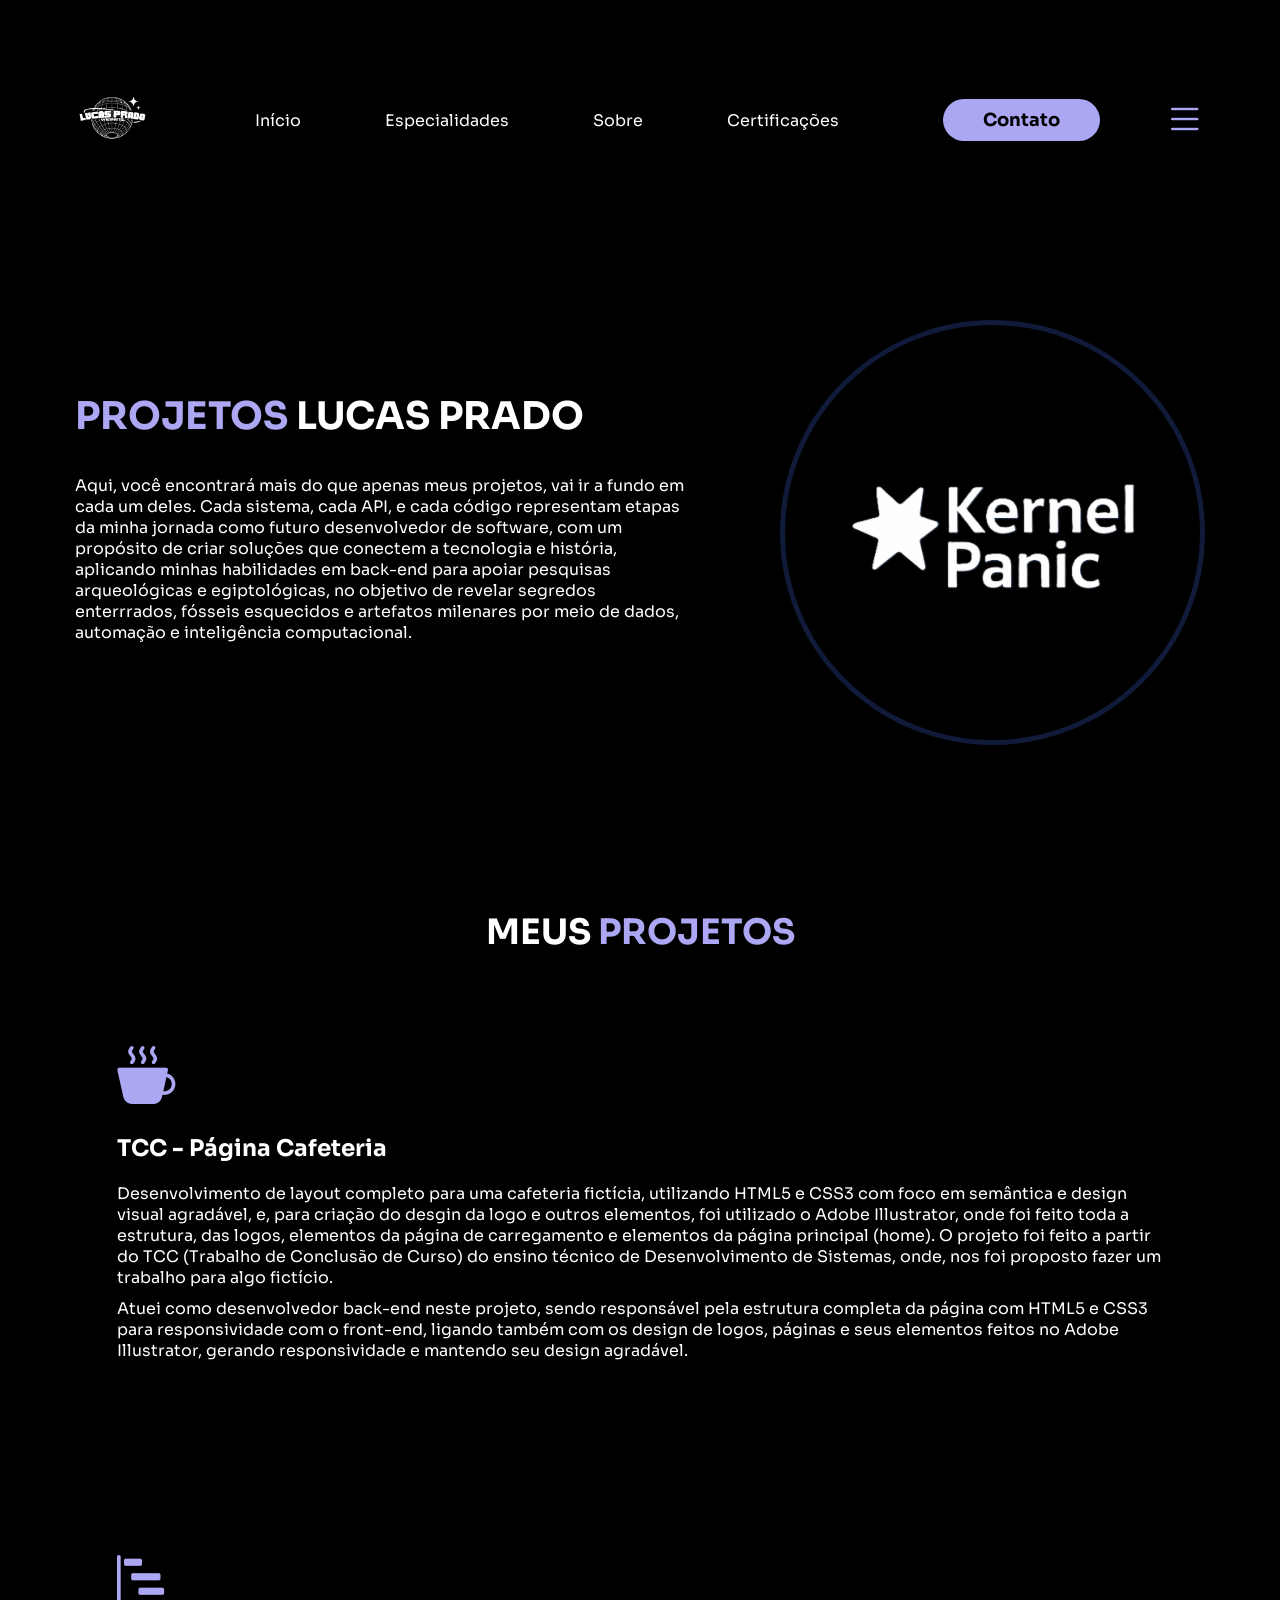
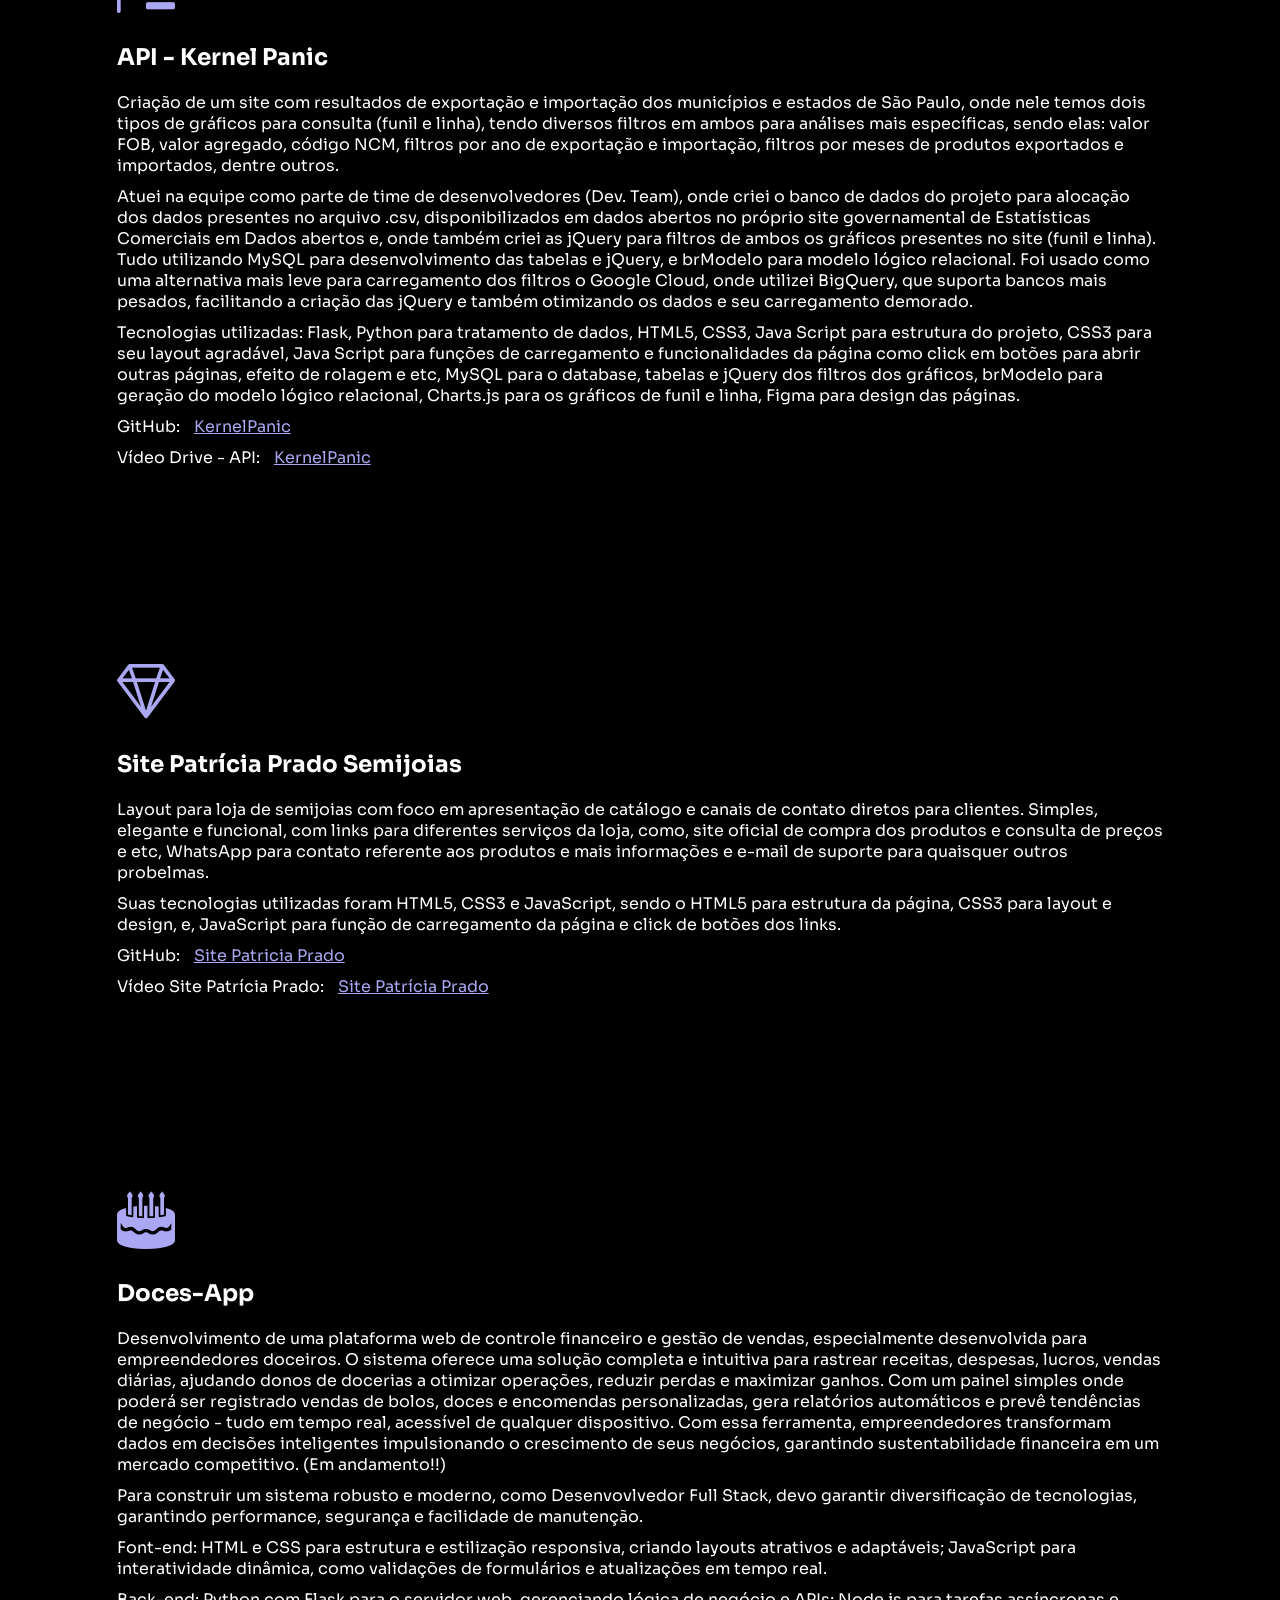
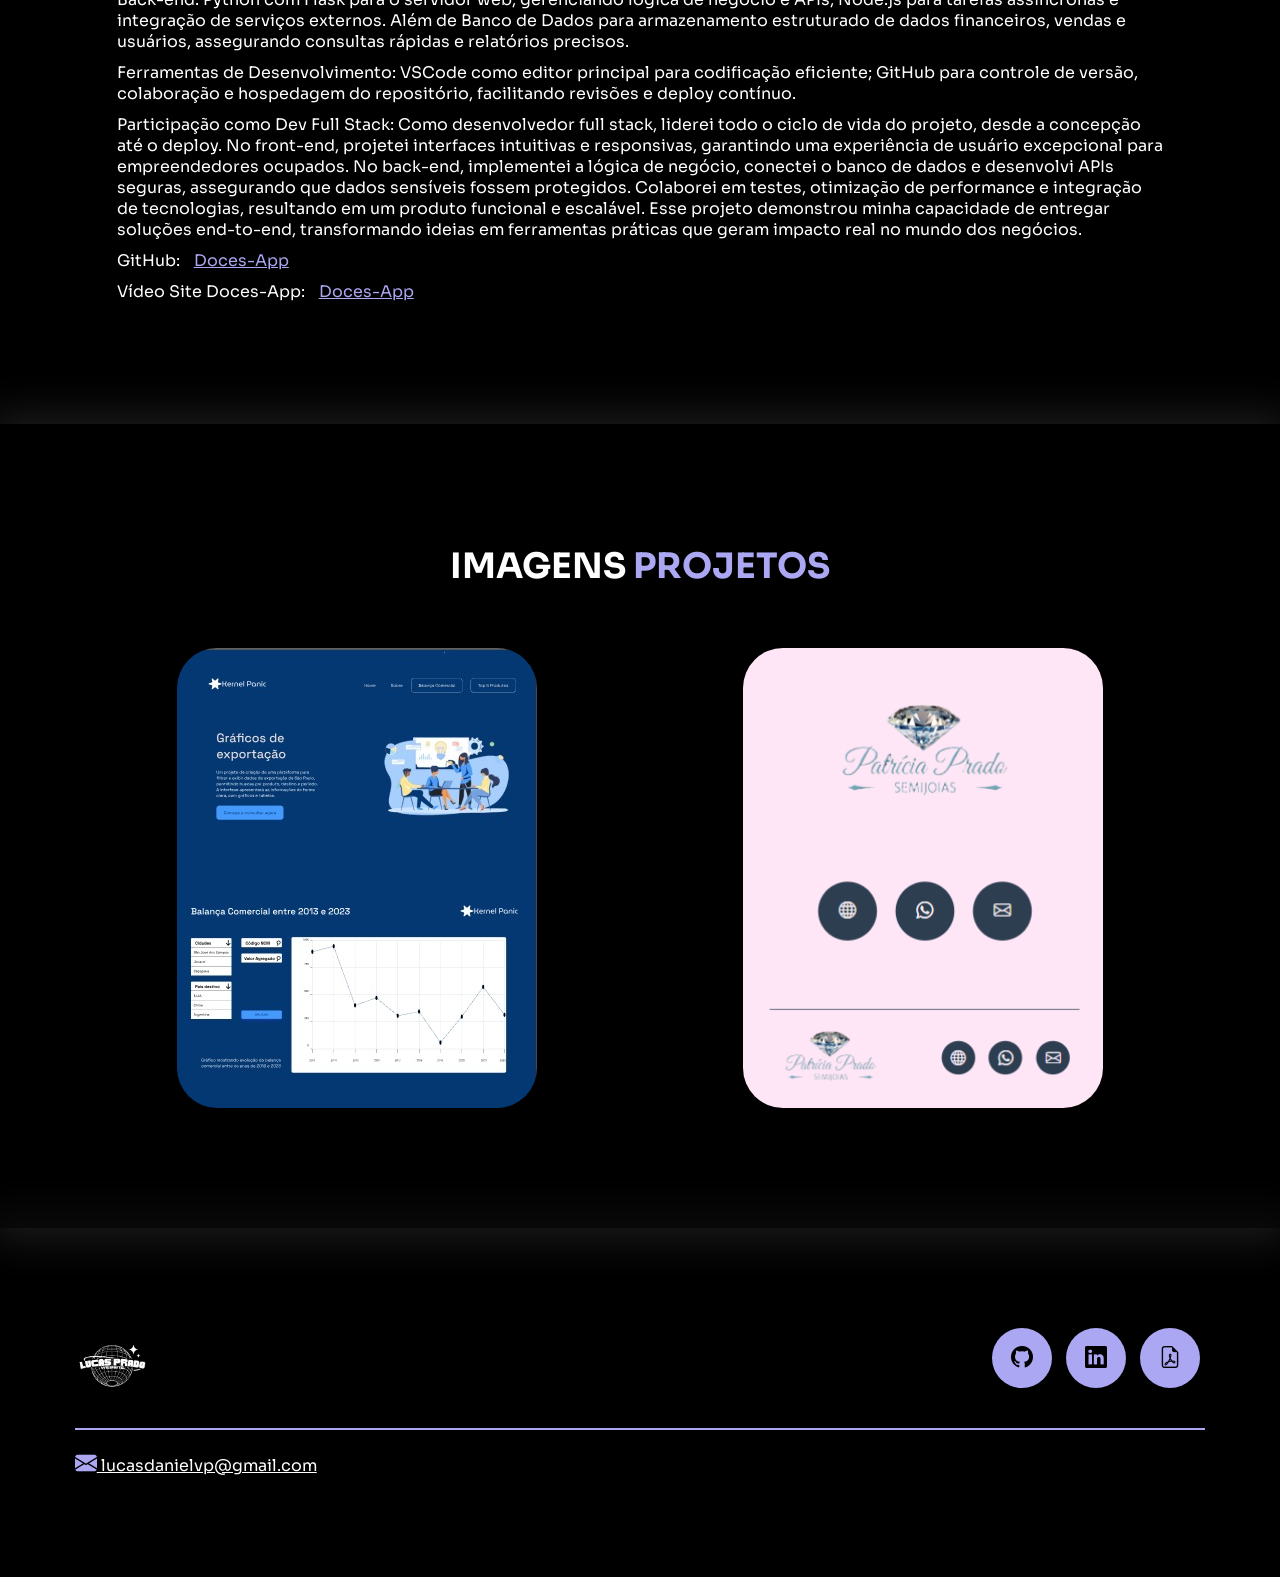
==== projetos.html @ b12f8b27 "adicionando currículo atualizado" ====
<!DOCTYPE html>
<html lang="pt-br">
<head>
    <meta charset="UTF-8">
    <meta name="viewport" content="width=device-width, initial-scale=1.0">
    <link rel="stylesheet" href="estiloProjetos.css">
    <link rel="stylesheet" href="https://cdn.jsdelivr.net/npm/bootstrap-icons@1.11.1/font/bootstrap-icons.css">
    <link rel="preconnect" href="https://fonts.googleapis.com">
    <link rel="preconnect" href="https://fonts.gstatic.com" crossorigin>
    <link href="https://fonts.googleapis.com/css2?family=Sora:wght@300;400;500;600;700&display=swap" rel="stylesheet">
    
    <script src="menuProjetos.js" defer></script>
    <title>LP - Projetos</title>
</head>
<body>
    <header>
        <div class="interface">
            <div class="logo">
                <a href="index.html">
                    <img src="images/logo3.png" alt="Logo do site" style="height: 75px;">
                </a>
            </div><!--logo-->
            <nav class="menu-desktop">
                <ul>
                    <li><a href="index.html#inicio">Início</a></li>
                    <li><a href="index.html#especialidades">Especialidades</a></li>
                    <li><a href="index.html#sobre">Sobre</a></li>
                    <li><a href="index.html#certificacoes">Certificações</a></li>
                </ul>
            </nav>
            <div class="btn-contato">
                <a href="#">
                    <button>Contato</button>
                </a>
            </div><!--btn contato-->

            <div class="btn-abrir-menu" id="abrir-menu">
                <i class="bi bi-list"></i>
            </div><!--btn abrir menu-->
            <div class="menu-mobile" id="menu-mobile">
                <div class="btn-fechar" id="btn-fechar">
                    <i class="bi bi-x-lg"></i>
                </div><!--btn fechar-->

                <nav>
                    <ul>
                        <li><a href="index.html#inicio">Início</a></li>
                        <li><a href="index.html#especialidades">Especialidades</a></li>
                        <li><a href="index.html#sobre">Sobre</a></li>
                        <li><a href="index.html#certificacoes">Certificações</a></li>
                        <li><a href="#">Contato</a></li>
                    </ul>
                </nav>
            </div><!--menu mobile-->
            <div class="overlay-menu" id="overlay"></div><!--overlay menu-->
        </div><!--interface-->
    </header>
    <main>
        <section class="topo-do-site">
            <div class="interface">
                <div class="flex">
                    <div class="txt-topo-site">
                        <h1><span>PROJETOS</span> LUCAS PRADO</h1>
                        <p>Aqui, você encontrará mais do que apenas meus projetos, vai ir a fundo em cada um deles. Cada sistema, 
                        cada API, e cada código representam etapas da minha jornada como futuro desenvolvedor de software,
                           com um propósito de criar soluções que conectem a tecnologia e história, aplicando minhas habilidades 
                           em back-end para apoiar pesquisas arqueológicas e egiptológicas, no objetivo de revelar segredos enterrrados, 
                           fósseis esquecidos e artefatos milenares por meio de dados, automação e inteligência computacional.</p>
                    </div><!--txt topo site-->
                    <div class="img-topo-site">
                        <img src="images/logoAPI.png" alt="" style="height: 425px;">
                    </div><!--img topo site-->
                </div><!--flex-->
            </div><!--interface-->
        </section><!--topo do site-->
        <section class="especialidades">
            <div class="interface">
                <h2 class="titulo">MEUS <span>PROJETOS</span></h2>
                <div class="flex">
                    <div class="especialidades-box">
                         <i class="bi bi-cup-hot-fill"></i>
                         <h3>TCC - Página Cafeteria</h3>
                         <p style="margin-top: 10px;">Desenvolvimento de layout completo para uma cafeteria fictícia, utilizando HTML5 e CSS3 com foco em semântica 
                           e design visual agradável, e, para criação do desgin da logo e outros elementos, foi utilizado o Adobe Illustrator, onde foi feito toda a estrutura,
                           das logos, elementos da página de carregamento e elementos da página principal (home). O projeto foi feito a partir do TCC (Trabalho de Conclusão de Curso) 
                           do ensino técnico de Desenvolvimento de Sistemas, onde, nos foi proposto fazer um trabalho para algo fictício.</p>

                         <p style="margin-top: 10px;">Atuei como desenvolvedor back-end neste projeto, sendo responsável pela estrutura completa da página com HTML5 e CSS3
                           para responsividade com o front-end, ligando também com os design de logos, páginas e seus elementos feitos no Adobe Illustrator, gerando responsividade 
                           e mantendo seu design agradável.</p>
                    </div><!--especialiades-box1-->
                    
                    <div class="especialidades-box">
                         <i class="bi bi-bar-chart-steps"></i>
                         <h3>API - Kernel Panic</h3>
                         <p style="margin-top: 10px;">Criação de um site com resultados de exportação e importação dos municípios e estados de São Paulo, onde nele
                            temos dois tipos de gráficos para consulta (funil e linha), tendo diversos filtros em ambos para análises mais 
                            específicas, sendo elas: valor FOB, valor agregado, código NCM, filtros por ano de exportação e importação, filtros
                            por meses de produtos exportados e importados, dentre outros.</p>
                         <p style="margin-top: 10px;">Atuei na equipe como parte de time de desenvolvedores (Dev. Team), onde criei o banco de dados do projeto para alocação
                           dos dados presentes no arquivo .csv, disponibilizados em dados abertos no próprio site governamental de Estatísticas Comerciais em Dados abertos
                           e, onde também criei as jQuery para filtros de ambos os gráficos presentes no site (funil e linha). Tudo utilizando MySQL para desenvolvimento
                           das tabelas e jQuery, e brModelo para modelo lógico relacional. Foi usado como uma alternativa mais leve para carregamento dos filtros
                           o Google Cloud, onde utilizei BigQuery, que suporta bancos mais pesados, facilitando a criação das jQuery e também otimizando os dados e 
                           seu carregamento demorado.</p>
                         <p style="margin-top: 10px;">Tecnologias utilizadas: Flask, Python para tratamento de dados, HTML5, CSS3, Java Script
                           para estrutura do projeto, CSS3 para seu layout agradável, Java Script para funções de carregamento e funcionalidades da página 
                           como click em botões para abrir outras páginas, efeito de rolagem e etc, MySQL para o database, tabelas e jQuery dos filtros
                           dos gráficos, brModelo para geração do modelo lógico relacional, Charts.js para os gráficos de funil e linha, Figma para design das páginas.</p>
                         
                         <p style="margin-top: 10px;">
                        GitHub:&nbsp;
                        <a href="https://github.com/Kernel-Panic-FatecSjc/KernelPanic" target="_blank" rel="noopener noreferrer" style="margin-left: 6px; color: rgb(171, 167, 243); text-decoration: underline;">
                          KernelPanic
                        </a>
                        </p>

                         <p style="margin-top: 10px;">
                        Vídeo Drive - API:&nbsp;
                        <a href="https://drive.google.com/file/d/1HmgITsIw0_riThABAE-qnakHjtnIiriM/view?usp=sharing" target="_blank" rel="noopener noreferrer" style="margin-left: 6px; color: rgb(171, 167, 243); text-decoration: underline;">
                          KernelPanic
                        </a>
                        </p>
                        
                    </div><!--especialiades-box2-->
                    
                    <div class="especialidades-box">
                        <i class="bi bi-gem"></i>
                        <h3>Site Patrícia Prado Semijoias</h3>
                        <p style="margin-top: 10px;">Layout para loja de semijoias com foco em apresentação de catálogo e canais de contato diretos para clientes. Simples, 
                        elegante e funcional, com links para diferentes serviços da loja, como, site oficial de compra dos produtos e consulta de preços e etc, WhatsApp 
                        para contato referente aos produtos e mais informações e e-mail de suporte para quaisquer outros probelmas.</p>
                        <p style="margin-top: 10px;">Suas tecnologias utilizadas foram HTML5, CSS3 e JavaScript, sendo o HTML5 para estrutura da página, CSS3 para layout 
                        e design, e, JavaScript para função de carregamento da página e click de botões dos links.</p>
                        <p style="margin-top: 10px;">
                            GitHub:&nbsp;
                            <a href="https://github.com/lucasdaniel0122/site-patricia-prado" target="_blank" rel="noopener noreferrer" style="margin-left: 6px; color: rgb(171, 167, 243); text-decoration: underline;">
                             Site Patricia Prado 
                            </a>
                        </p>

                        <p style="margin-top: 10px;">
                            Vídeo Site Patrícia Prado:&nbsp;
                            <a href="https://drive.google.com/file/d/1wSZqzcw1KV9mx8O5J5YXL-K8w8VsDt1q/view?usp=sharing" target="_blank" rel="noopener noreferrer" style="margin-left: 6px; color: rgb(171, 167, 243); text-decoration: underline;">
                              Site Patrícia Prado
                            </a>
                        </p>
                        
                    </div><!--especialidades-box3-->

                    <div class="especialidades-box">
                        <i class="bi bi-cake2-fill"></i>
                        <h3>Doces-App</h3>
                        <p style="margin-top: 10px;">Desenvolvimento de uma plataforma web de controle financeiro e gestão de vendas, especialmente desenvolvida para empreendedores doceiros. 
                        O sistema oferece uma solução completa e intuitiva para rastrear receitas, despesas, lucros, vendas diárias, ajudando donos de docerias a otimizar operações, reduzir
                        perdas e maximizar ganhos. Com um painel simples onde poderá ser registrado vendas de bolos, doces e encomendas personalizadas, gera relatórios automáticos e prevê
                        tendências de negócio - tudo em tempo real, acessível de qualquer dispositivo. Com essa ferramenta, empreendedores transformam dados em decisões inteligentes
                        impulsionando o crescimento de seus negócios, garantindo sustentabilidade financeira em um mercado competitivo. (Em andamento!!)</p>
                        <p style="margin-top: 10px;">Para construir um sistema robusto e moderno, como Desenvovlvedor Full Stack, devo garantir diversificação  de tecnologias, garantindo
                        performance, segurança e facilidade de manutenção.</p>
                        <p style="margin-top: 10px;"> Font-end: HTML e CSS para estrutura e estilização responsiva, criando layouts atrativos e adaptáveis; JavaScript para interatividade 
                        dinâmica, como validações de formulários e atualizações em tempo real.</p>
                        <p style="margin-top: 10px;">Back-end: Python com Flask para o servidor web, gerenciando lógica de negócio e APIs; Node.js para tarefas assíncronas e integração de 
                        serviços externos. Além de Banco de Dados para armazenamento estruturado de dados financeiros, vendas e usuários, assegurando consultas rápidas e relatórios precisos.</p>
                        <p style="margin-top: 10px;">Ferramentas de Desenvolvimento: VSCode como editor principal para codificação eficiente; GitHub para controle de versão, colaboração e 
                        hospedagem do repositório, facilitando revisões e deploy contínuo.</p>
                        <p style="margin-top: 10px;">Participação como Dev Full Stack: Como desenvolvedor full stack, liderei todo o ciclo de vida do projeto, desde a concepção até o deploy. 
                        No front-end, projetei interfaces intuitivas e responsivas, garantindo uma experiência de usuário excepcional para empreendedores ocupados. No back-end, implementei a 
                        lógica de negócio, conectei o banco de dados e desenvolvi APIs seguras, assegurando que dados sensíveis fossem protegidos. Colaborei em testes, otimização de performance 
                        e integração de tecnologias, resultando em um produto funcional e escalável. Esse projeto demonstrou minha capacidade de entregar soluções end-to-end, transformando ideias 
                        em ferramentas práticas que geram impacto real no mundo dos negócios.</p>
                        <p style="margin-top: 10px;">
                            GitHub:&nbsp;
                            <a href="https://github.com/lucasdaniel0122/Doces-App" target="_blank" rel="noopener noreferrer" style="margin-left: 6px; color: rgb(171, 167, 243); text-decoration: underline;">
                             Doces-App 
                            </a>
                        </p>

                        <p style="margin-top: 10px;">
                            Vídeo Site Doces-App:&nbsp;
                            <a href="https://drive.google.com/file/d/1wSZqzcw1KV9mx8O5J5YXL-K8w8VsDt1q/view?usp=sharing" target="_blank" rel="noopener noreferrer" style="margin-left: 6px; color: rgb(171, 167, 243); text-decoration: underline;">
                              Doces-App
                            </a>
                        </p>
                    </div><!-- especialidades-box4-->
                </div><!--flex-->
            </div><!--interface-->
        </section><!--especialidades-->
        <section class="projetos">
            <div class="interface">
                <h2 class="titulo">IMAGENS <span>PROJETOS</span></h2>
                <div class="flex">
                    <div class="img-projetos" style="background-image: url(images/projetoAPI.jpeg);">
                        <div class="overlay">API - Kernel Panic</div>
                    </div><!--img1 projetos-->
                    <div class="img-projetos" style="background-image: url(images/projetoSemijoias1.png);">
                        <div class="overlay"> Site Patricia Prado</div>
                    </div><!--img2 projetos-->
                </div><!--flex-->
            </div><!--interface-->
        </section><!--projetos-->
    </main>
    <footer>
        <div class="interface">
            <div class="line-footer">
                <div class="flex">
                <div class="logo-footer">
                    <img src="images/logo3.png" alt="logo do footer" style="height: 75px;">
                </div><!--logo footer-->
                <div class="btn-social">
                  <a href="https://github.com/lucasdaniel0122" target="_blank"><button><i class="bi bi-github"></i></button></a>
                  <a href="https://www.linkedin.com/in/lucas-do-prado-30843b33a/" target="_blank"><button><i class="bi bi-linkedin"></i></button></a>
                  <a href="docs/lucas_devfullstack.pdf" download><button><i class="bi bi-file-earmark-pdf"></i></button></a>
                </div><!--btn social-->
                </div><!--flex-->
            </div><!--line footer-->
            <div class="line-footer borda">
                <p><i class="bi bi-envelope-fill"></i><a href="mailto:lucasdanielvp@gmail.com"> lucasdanielvp@gmail.com</a></p>
            </div><!--line footer-->
        </div><!--interface-->
    </footer><!--footer-->
</body>
</html>
---- estiloProjetos.css ----
/*ESTILO GERAL PROJETOS*/

*{
    margin: 0;
    padding: 0;
    box-sizing: border-box;
    font-family: 'Sora', sans-serif;
}

body {
    background-color: #000;
    height: 100vh;
    color: #fff;
}

.interface {
    max-width: 1280px;
    margin: 0 auto;
    padding: 40px 2%;
}

.flex {
    display: flex;
}

.btn-contato button{
    padding: 10px 40px;
    font-size: 18px;
    font-weight: 700;
    background-color: rgb(171, 167, 243);
    border: 0;
    border-radius: 30px;
    cursor: pointer;
    transition: 0.2s;
}

h2.titulo {
    font-size: 35px;
    text-align: center;
}

h2.titulo span {
    color:rgb(171, 167, 243);
}

/*ESTILO CABEÇALHO PROJETOS*/

header {
    padding: 40px 4%;
}

header > .interface {
    display: flex;
    align-items: center;
    justify-content: space-between;
}

header a {
    color: #fff;
    display: inline-block;
    transition: 0.2s;
}

header nav.menu-desktop a {
    text-decoration: none;
}

header nav.menu-desktop a:hover{
    color: #5c5c5c;
    transform: scale(1.05);
}

header nav ul {
    list-style-type: none;
}

header nav.menu-desktop ul li{
    display: inline-block;
    padding: 0 40px;
}

.btn-contato button:hover {
    box-shadow: 0px 0px 8px rgb(8, 0, 255);
    transform: scale(1.05);
}

/*ESTILO MENU MOBILE PROJETOS*/

.btn-abrir-menu i{
    color: rgb(171, 167, 243);
    font-size: 40px
}

.menu-mobile {
    background-color: #000;
    height: 100vh;
    position: fixed;
    top: 0;
    right: 0;
    z-index: 99999;
    width: 0%;
    overflow: hidden;
    transition: 0.5s;
}

.menu-mobile.abrir-menu{
    width: 70%;
}

.menu-mobile.abrir-menu ~ .overlay-menu{
    display: block;
}

.menu-mobile .btn-fechar{
    padding: 20px 5%;
}

.menu-mobile .btn-fechar i{
    color: rgb(171, 167, 243);
    font-size: 30px;
}

.menu-mobile nav ul {
    text-align: right;

}

.menu-mobile nav ul li a {
    font-size: 20px;
    font-weight: 300;
    padding: 20px 4%;
    display: block;
}

.menu-mobile nav ul li a:hover {
    background-color: rgb(171, 167, 243);
    color: #000;
}

/*SUBMENU MOBILE - esconder inicialmente*/

.menu-mobile nav ul ul{
    display: none;
    padding-left: 15px; /*pequeno recuo para diferenciar*/
}

/*Mostrar submenu quando o item pai for hover ou foco*/

.menu-mobile nav ul li:hover > ul,
.menu-mobile nav ul li:focus-within > ul {
    display: block;
}

.overlay-menu{
    background-color: #000000a7;
    width: 100%;
    height: 100%;
    position: fixed;
    top: 0;
    left: 0;
    z-index: 88888;
    display: none;
}

/*ESTILO TOPO DO SITE PROJETOS*/

section.topo-do-site {
    padding: 40px 4%;
}

section.topo-do-site .flex {
    align-items: center;
    justify-content: center;
    gap: 90px;
}

.topo-do-site h1{
    font-size: 38px;
}

.topo-do-site h1 span {
    color:rgb(171, 167, 243);
}

.topo-do-site .txt-topo-site p {
    margin: 35px 0;
}

.topo-do-site .img-topo-site img {
    position: relative;
    animation: flutuar 2s ease-in-out infinite alternate;
    border: 5px solid #0f1b39;
    border-radius: 50%;
}

@keyframes flutuar {
    0% {
        top: 0;
    }

    100% {
        top: 30px;
    }
}

/*ESTILO ESPECIALIDADES PROJETOS*/

section.especialidades {
    padding: 40px 4%;

}

section.especialidades .flex {
    display: flex;
    flex-wrap: wrap;
    gap: 60px;
}

.especialidades .especialidades-box {
    padding: 42px;
    border-radius: 20px;
    margin-top: 45px;
    transition: 0.2s;
}

.especialidades .especialidades-box:hover {
    transform: scale(1.05);
    box-shadow: 0 0 20px #ffffff57;
}

.especialidades .especialidades-box i {
    font-size: 58px;
    color: rgb(171, 167, 243);
}

.especialidades .especialidades-box h3{
    font-size: 23px;
    margin: 20px 0;
}

/*ESTILO PROJETOS APRESENTAÇAÕ*/

section.projetos {
    padding: 80px 4%;
    box-shadow: 0 0 40px 10px #ffffff1d;
}

section.projetos .flex {
    justify-content: space-around;
    margin-top: 60px;
}

.img-projetos {
    width: 360px;
    height: 460px;
    background-size: cover;
    background-position: 100% 0%;
    transition: 0.8s;
    cursor: pointer;
    border-radius: 40px;
    position: relative;
}

.img-projetos:hover {
    background-position: 100% 100%;
}

.overlay {
    position: absolute;
    top: 0;
    left: 0;
    width: 100%;
    height: 100%;
    border-radius: 40px;
    display: flex;
    align-items: center;
    justify-content: center;
    font-size: 20px;
    font-weight: 600;
    background-color: #000000bd;
    opacity: 0;
    transition: 1.2s;
}

.overlay:hover {
    opacity: 1;
}

/*ESTILO FOOTER*/

footer {
    padding: 40px 4%;
    box-shadow: 0 0 40px 20px #ffffff0b;
}

footer .flex{
    justify-content: space-between;
}

footer .line-footer {
    padding: 20px 0;
}

.borda{
    border-top: 2px solid rgb(171, 167, 243);
}

footer .line-footer p i {
    color: rgb(171, 167, 243);
    font-size: 22px;
}

footer .line-footer p a {
    color: #fff;
}

.btn-social button {
    width: 60px;
    height: 60px;
    border-radius: 50%;
    border: none;
    background-color: rgb(171, 167, 243);
    font-size: 22px;
    cursor: pointer;
    margin: 0 5px;
    transition: 0.2s;
}

button:hover, form .btn-enviar input:hover{
    box-shadow: 0px 0px 8px rgb(8, 0, 255);
    transform: scale(1.05);
}

/*RESPONSIVIDADE*/

@media screen and (max-width: 1020px) {
    /*ESTILO RESPONSIVIDADE CLASSES GERAIS*/

    .flex {
        display: flex;
        flex-wrap: wrap;
        gap: 20px;
    }

    .topo-do-site .flex {
        flex-direction: column-reverse;
    }

    h2.titulo {
        font-size: 34px;
        line-height: 30px;
    }

    img {
        max-width: 100%;
        height: auto;
    }

    img {
        max-width: 100%;
        height: auto;
    }

    /*ESTILO RESPONSIVIDADE CABEÇALHO*/
    .menu-desktop, .btn-contato{
        display: none;
    }

    /*ESTILO RESPONSIVIDADE TOPO DO SITE*/

    section.topo-do-site .flex {
        gap: 40px;
    }

    section.topo-do-site {
        padding: 20px 8%;
    }

    .topo-do-site h1 {
        font-size: 30px;
        margin-top: 25px;
    }

    .topo-do-site .img-topo-site {
        width: 102%;

    }

    /*ESTILO MEUS PROJETOS*/

    section.projetos {
        padding: 80px 8%;
    }

    .img-projetos {
        width: 100%;
        max-width: 360px;
        margin: 0 auto;
    }

    section.projetos .flex {
        gap: 60px;
    }

    /*RESPONSIVIDADE MEUS PROJETOS APRESENTAÇÃO*/

    section.especialidades .flex {
        flex-direction: column;
        align-items: stretch;
    }

    .especialidades .especialidades-box {
        width: 100%; /* para ocupar toda a largura no mobile */
    }
}
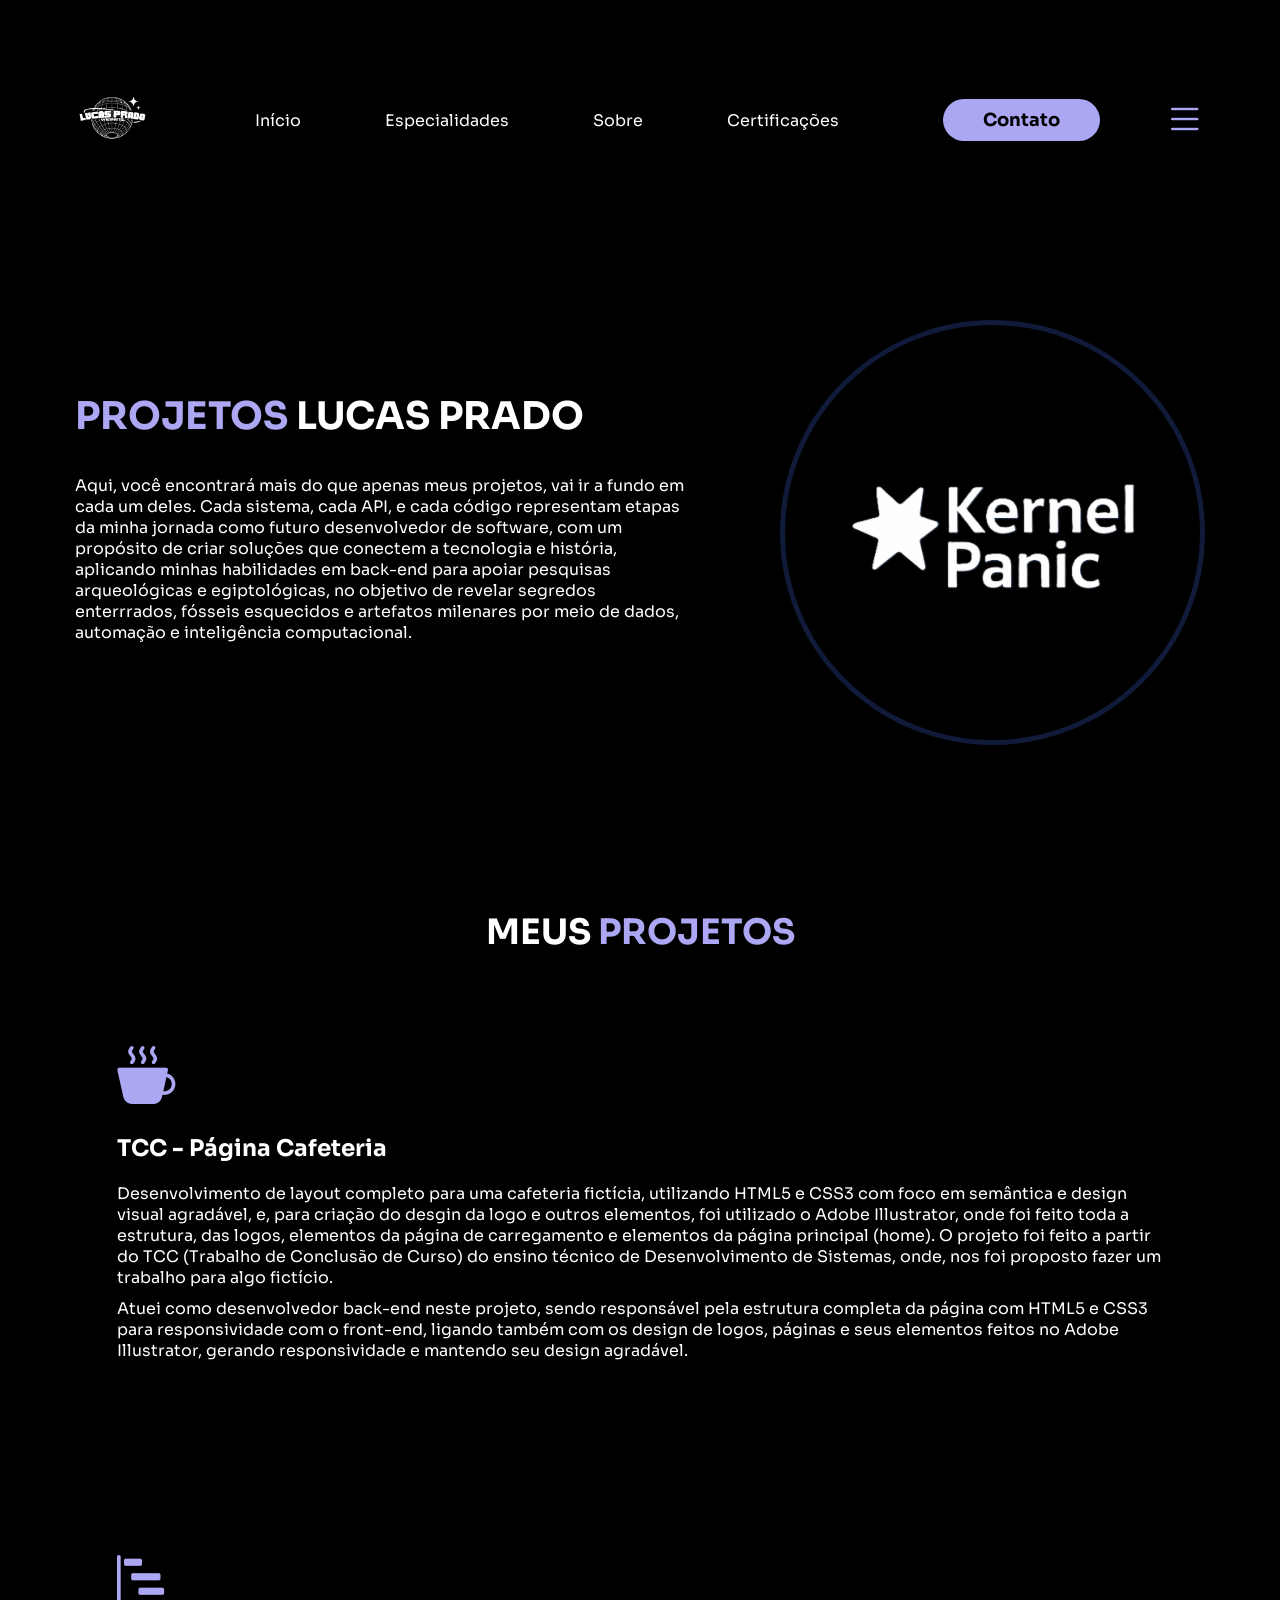
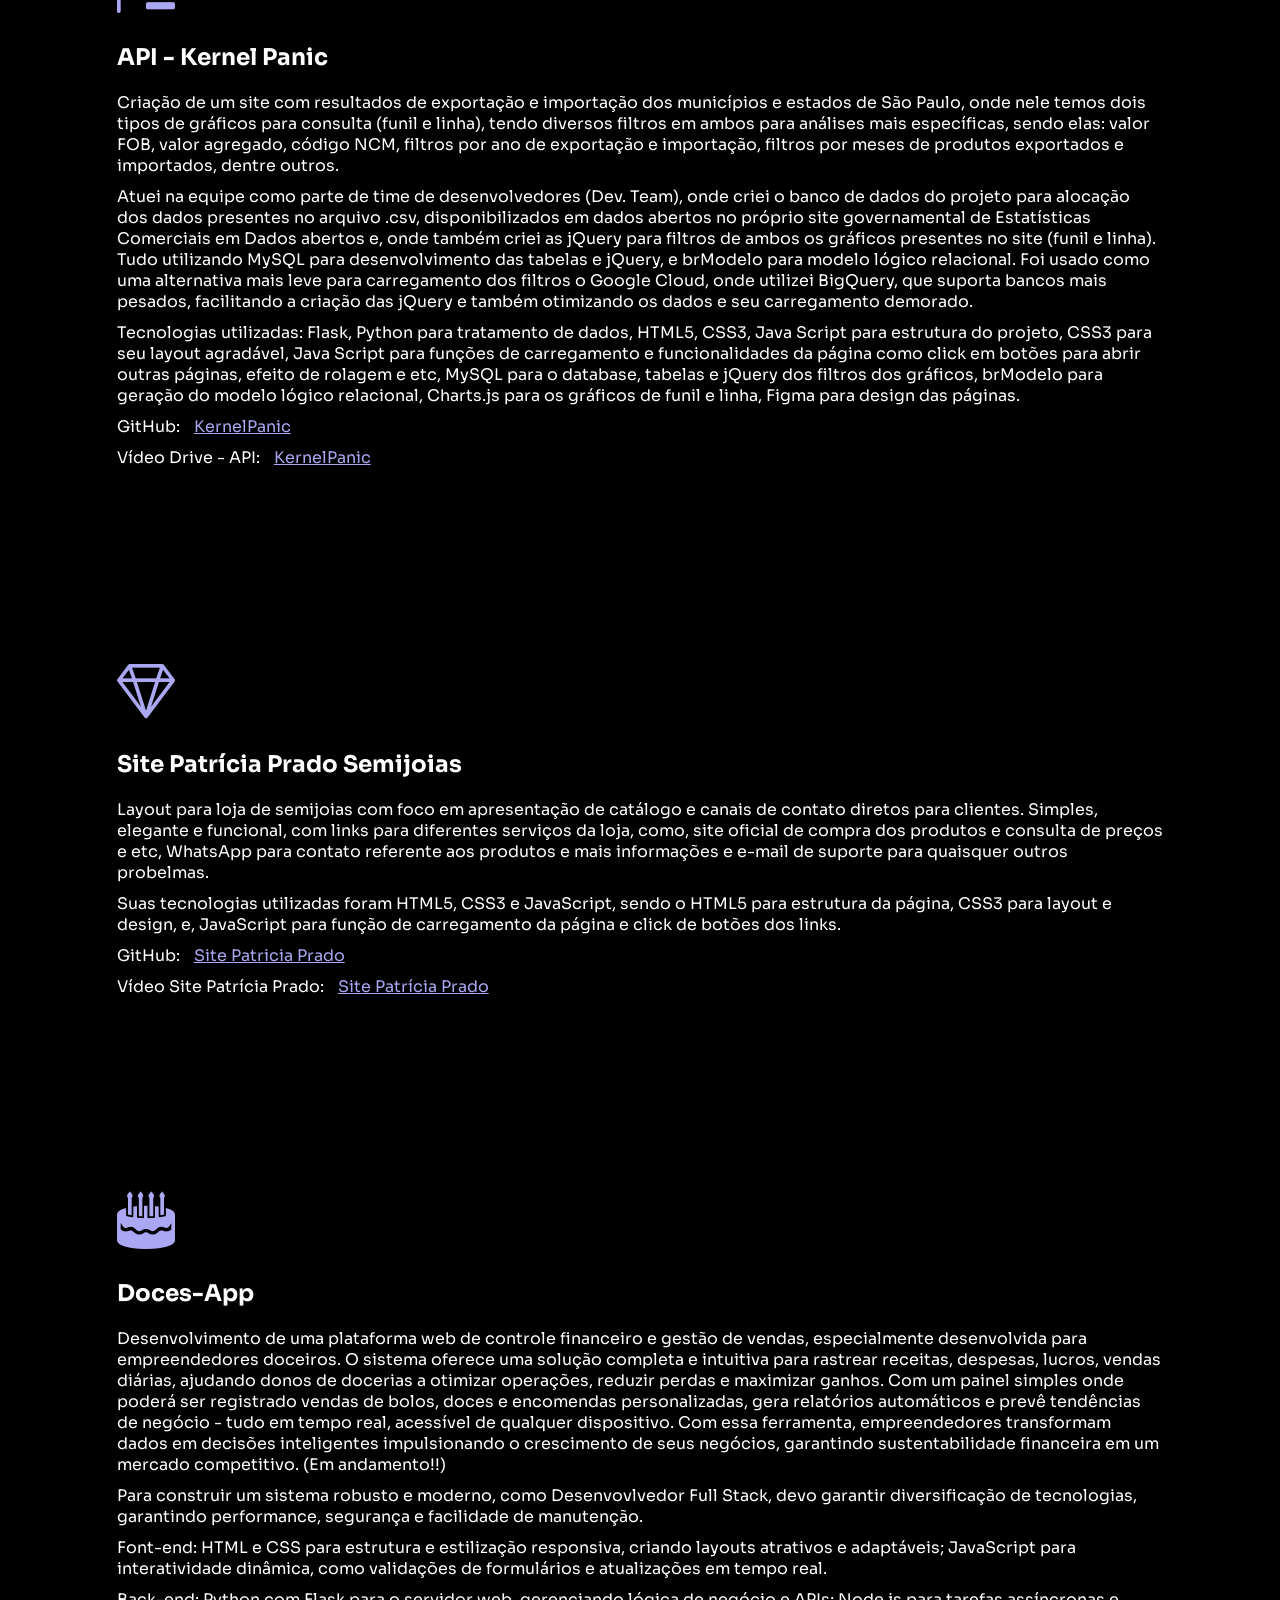
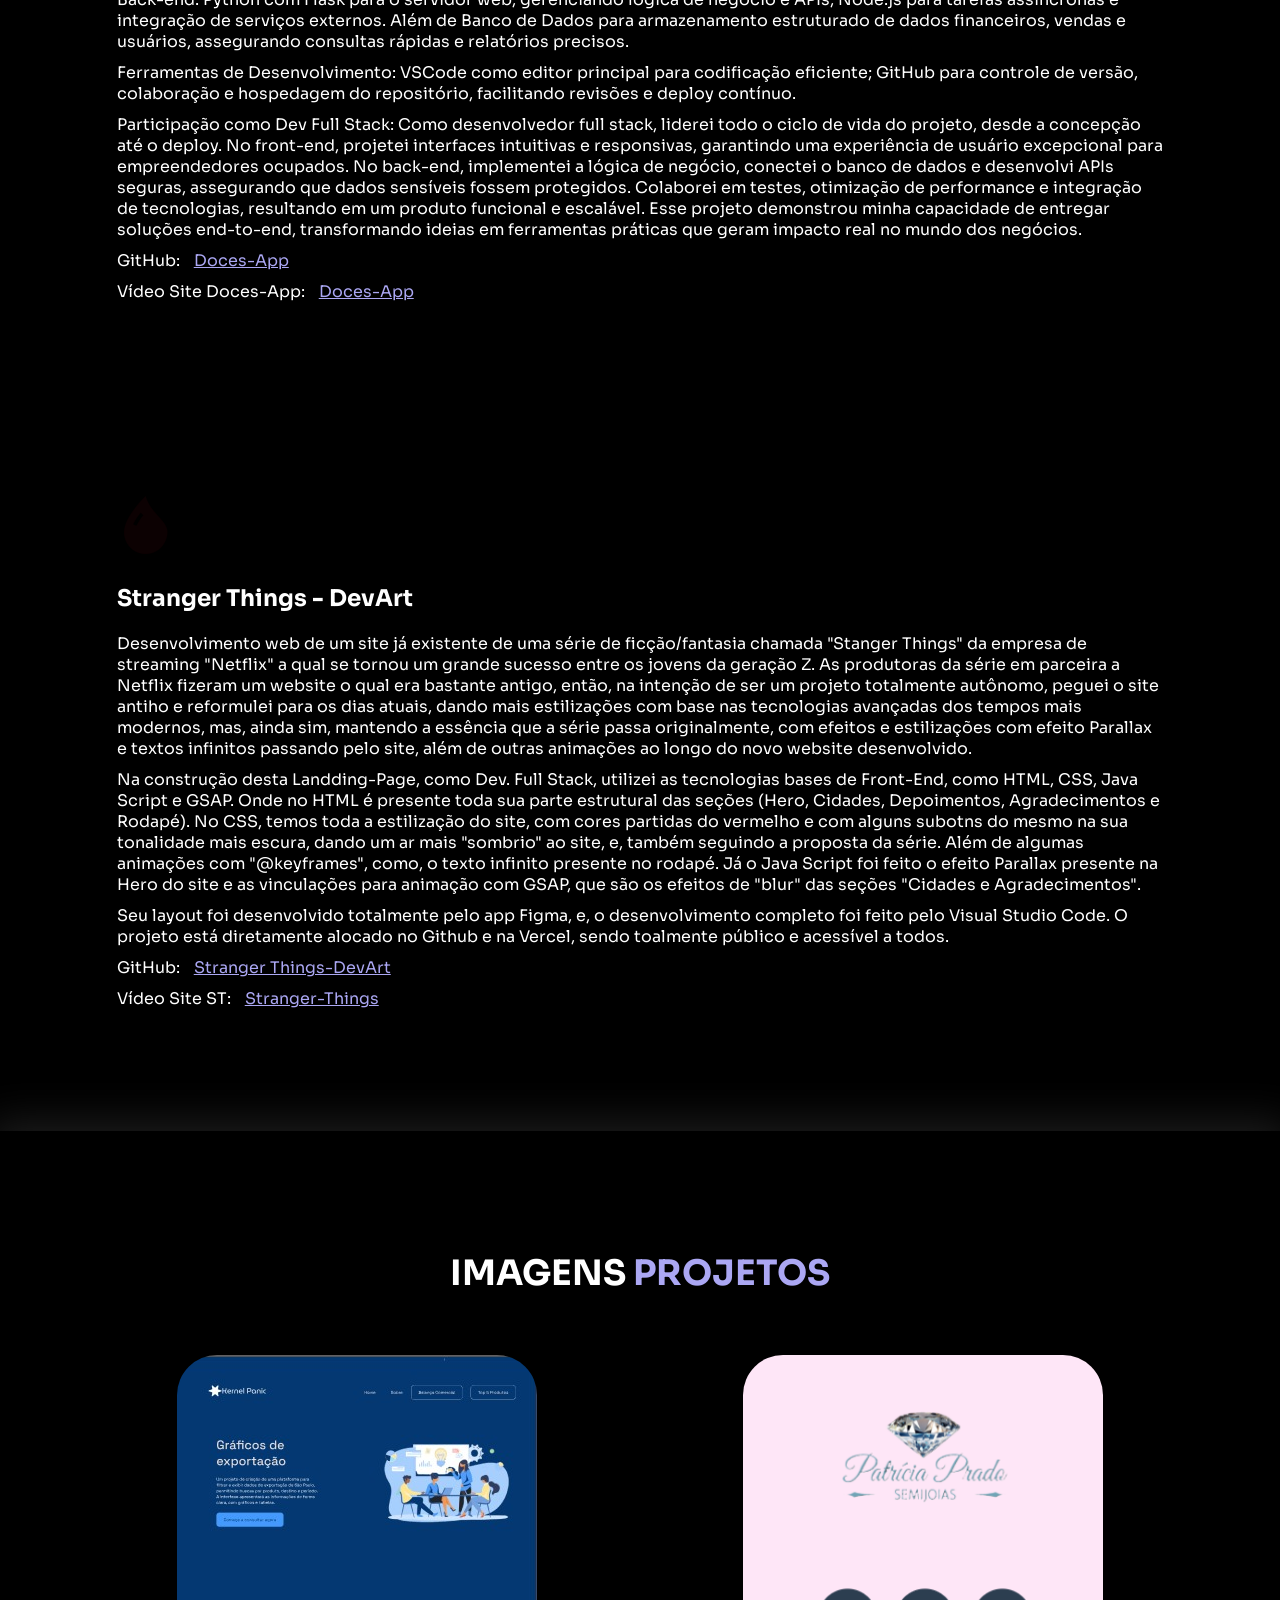
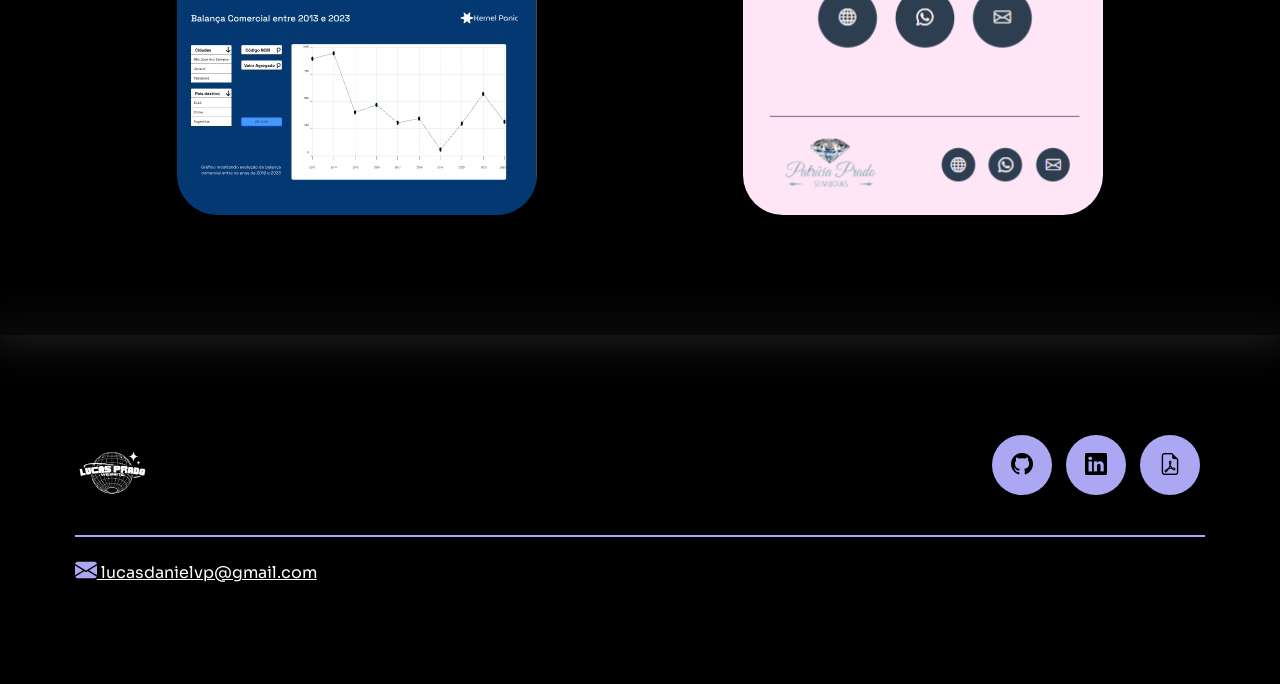
==== commit 0392f892: "adição de novo projeto" ====
--- a/projetos.html
+++ b/projetos.html
@@ -183,6 +183,36 @@
                             </a>
                         </p>
                     </div><!-- especialidades-box4-->
+
+                     <div class="especialidades-box">
+                        <i class="bi bi-droplet-fill" style="color: #0C0102;"></i>
+                        <h3>Stranger Things - DevArt</h3>
+                        <p style="margin-top: 10px;">Desenvolvimento web de um site já existente de uma série de ficção/fantasia chamada "Stanger Things" da empresa de streaming "Netflix"
+                        a qual se tornou um grande sucesso entre os jovens da geração Z. As produtoras da série em parceira a Netflix fizeram um website o qual era bastante antigo, então,
+                        na intenção de ser um projeto totalmente autônomo, peguei o site antiho e reformulei para os dias atuais, dando mais estilizações com base nas tecnologias avançadas
+                        dos tempos mais modernos, mas, ainda sim, mantendo a essência que a série passa originalmente, com efeitos e estilizações com efeito Parallax e textos infinitos
+                        passando pelo site, além de outras animações ao longo do novo website desenvolvido.</p>
+                        <p style="margin-top: 10px;">Na construção desta Landding-Page, como Dev. Full Stack, utilizei as tecnologias bases de Front-End, como HTML, CSS, Java Script e GSAP.
+                        Onde no HTML é presente toda sua parte estrutural das seções (Hero, Cidades, Depoimentos, Agradecimentos e Rodapé). No CSS, temos toda a estilização do site, com
+                        cores partidas do vermelho e com alguns subotns do mesmo na sua tonalidade mais escura, dando um ar mais "sombrio" ao site, e, também seguindo a proposta da série.
+                        Além de algumas animações com "@keyframes", como, o texto infinito presente no rodapé. Já o Java Script foi feito o efeito Parallax presente na Hero do site e as
+                        vinculações para animação com GSAP, que são os efeitos de "blur" das seções "Cidades e Agradecimentos".</p>
+                        <p style="margin-top: 10px;"> Seu layout foi desenvolvido totalmente pelo app Figma, e, o desenvolvimento completo foi feito pelo Visual Studio Code. O projeto 
+                        está diretamente alocado no Github e na Vercel, sendo toalmente público e acessível a todos.</p>
+                        <p style="margin-top: 10px;">
+                            GitHub:&nbsp;
+                            <a href="https://github.com/lucasdaniel0122/Stranger-Things-DevArt" target="_blank" rel="noopener noreferrer" style="margin-left: 6px; color: rgb(171, 167, 243); text-decoration: underline;">
+                                Stranger Things-DevArt
+                            </a>
+                        </p>
+
+                        <p style="margin-top: 10px;">
+                            Vídeo Site ST:&nbsp;
+                            <a href="https://github.com/lucasdaniel0122/Stranger-Things-DevArt" target="_blank" rel="noopener noreferrer" style="margin-left: 6px; color: rgb(171, 167, 243); text-decoration: underline;">
+                                Stranger-Things
+                            </a>
+                        </p>
+                    </div><!-- especialidades-box5 -->
                 </div><!--flex-->
             </div><!--interface-->
         </section><!--especialidades-->
@@ -225,3 +255,4 @@
 
 
 
+
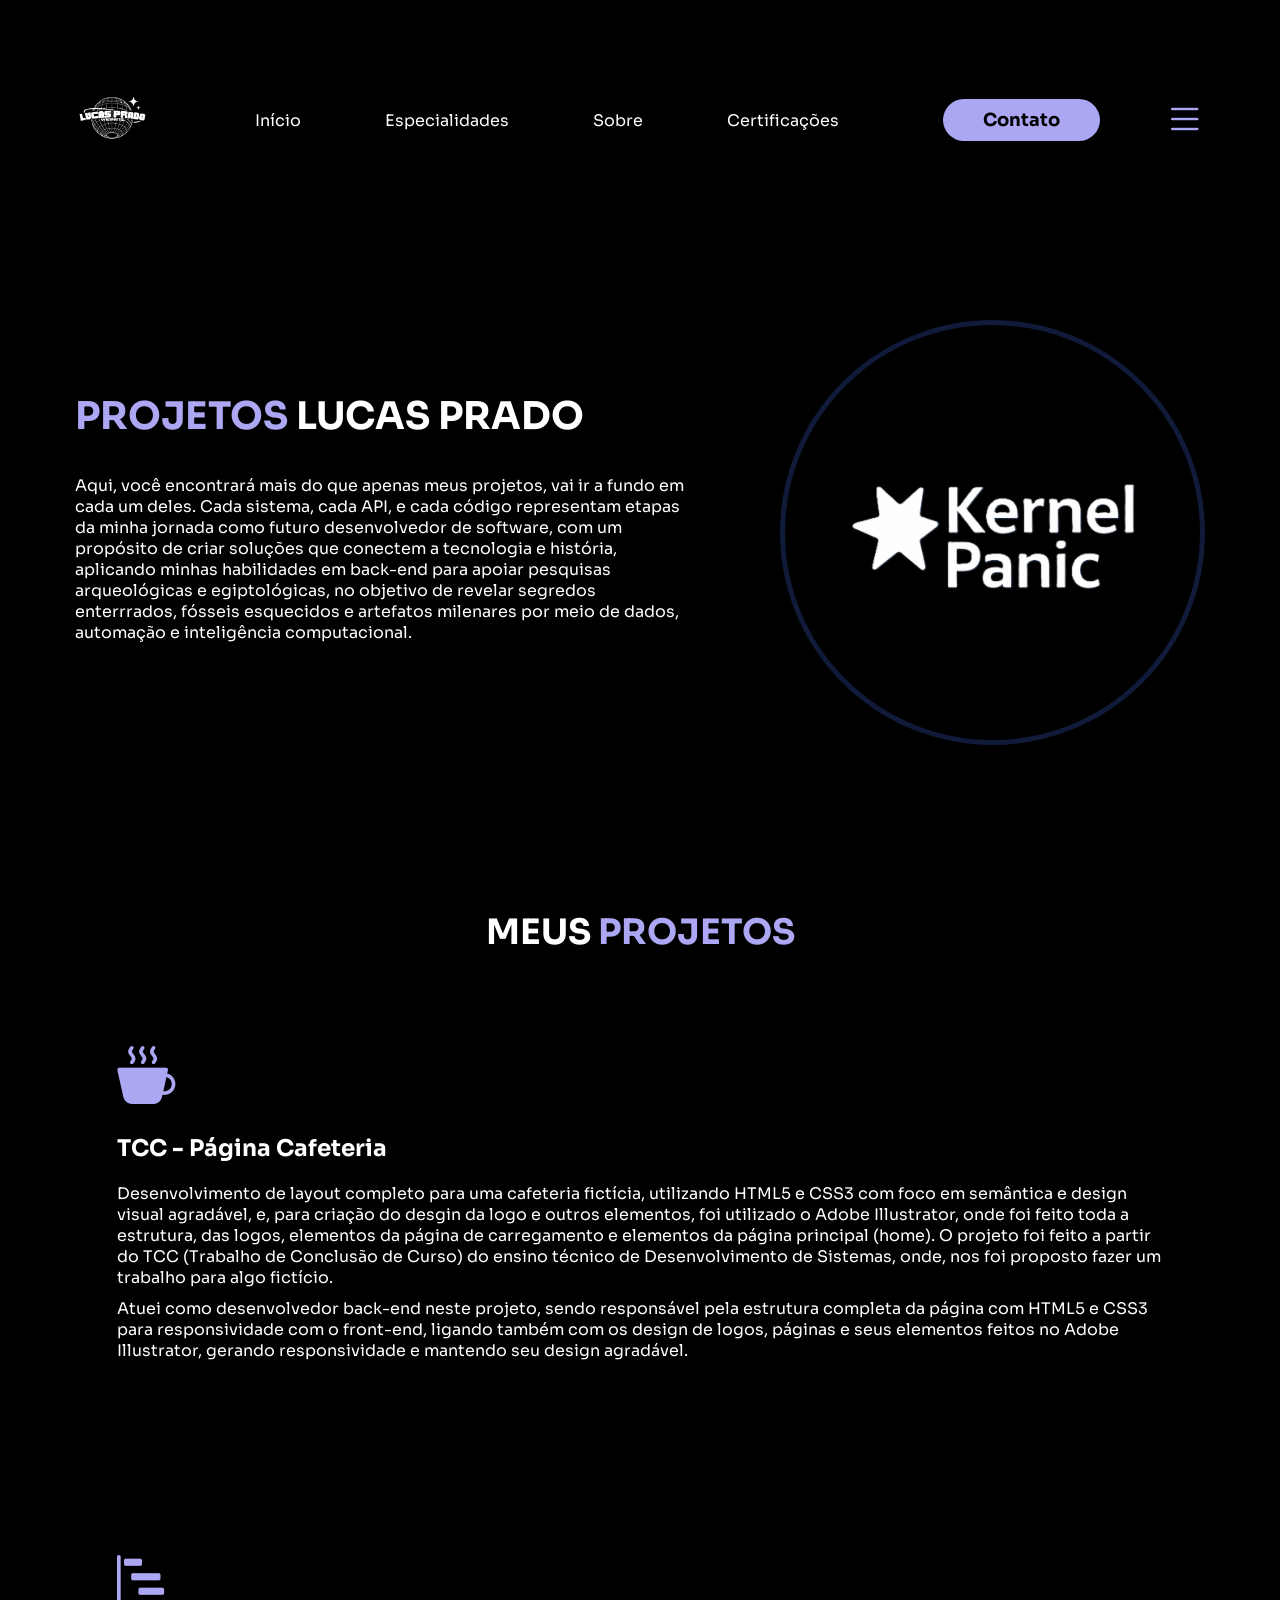
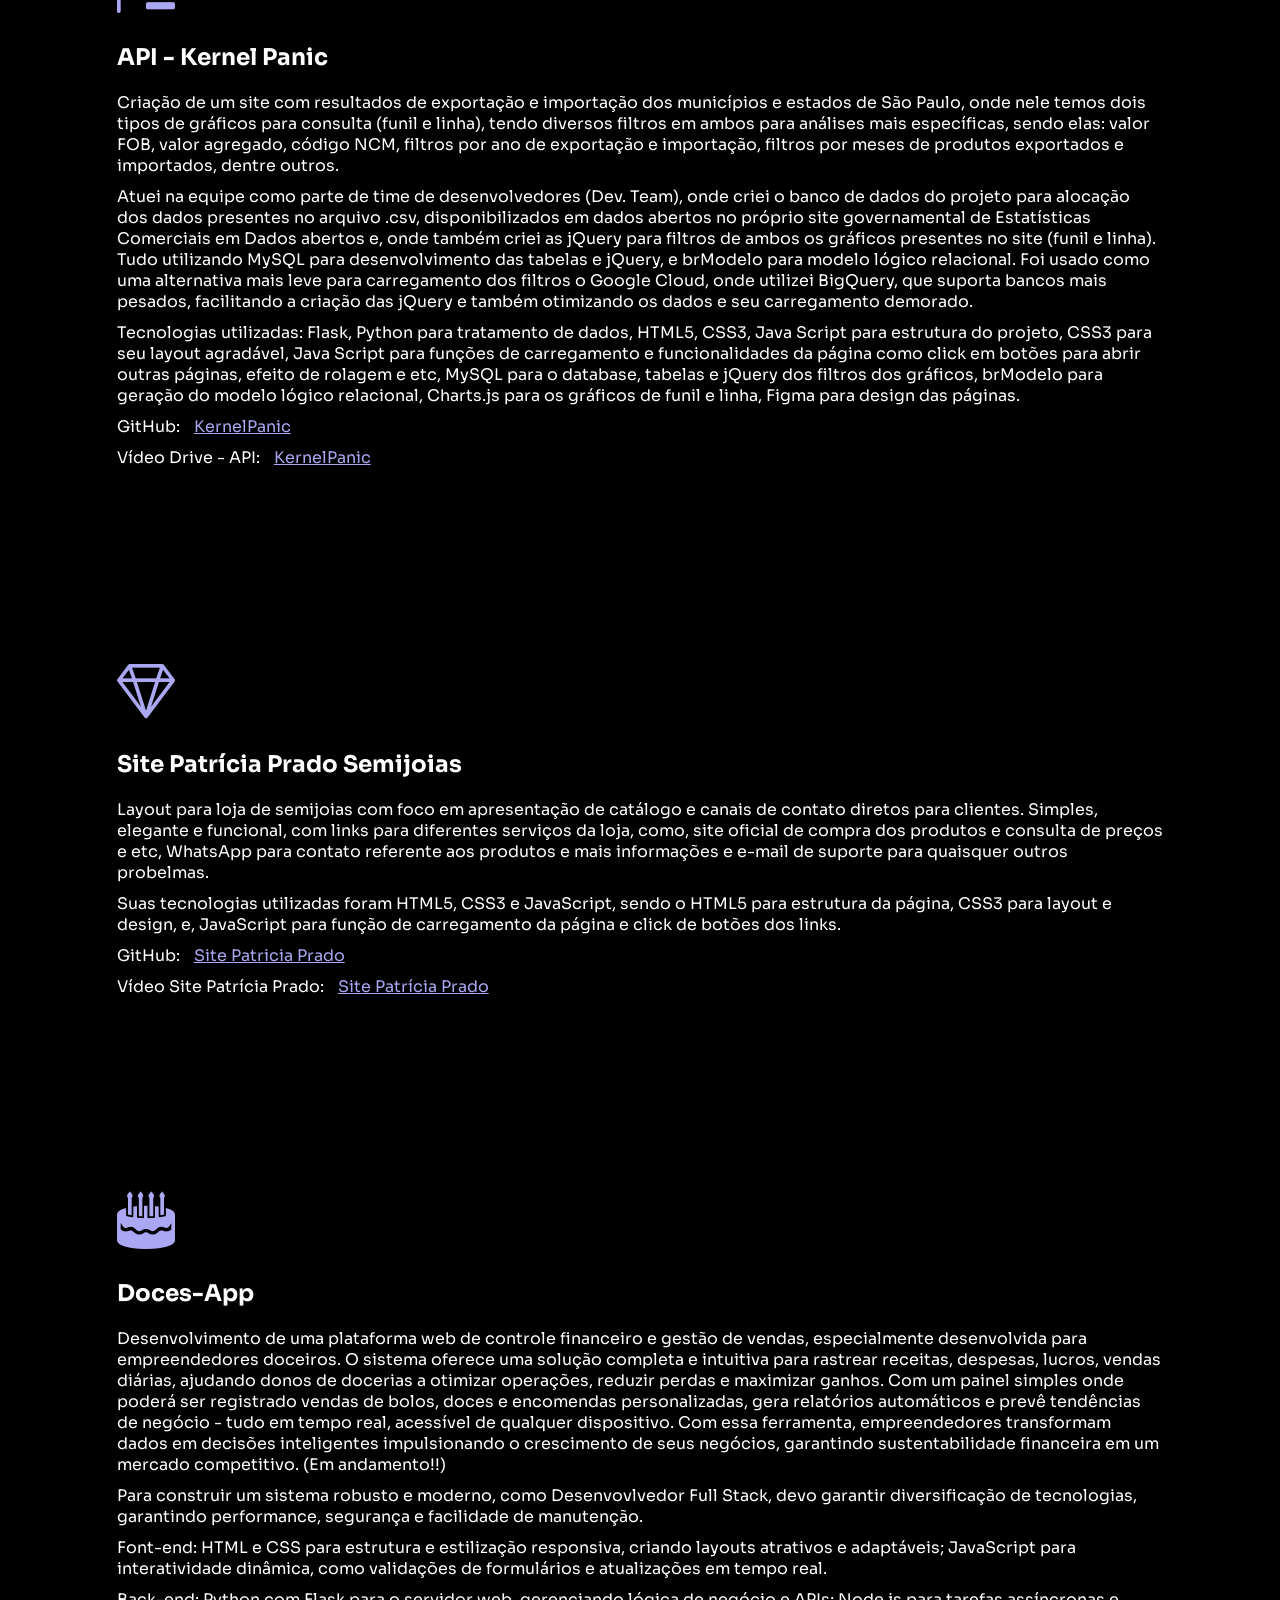
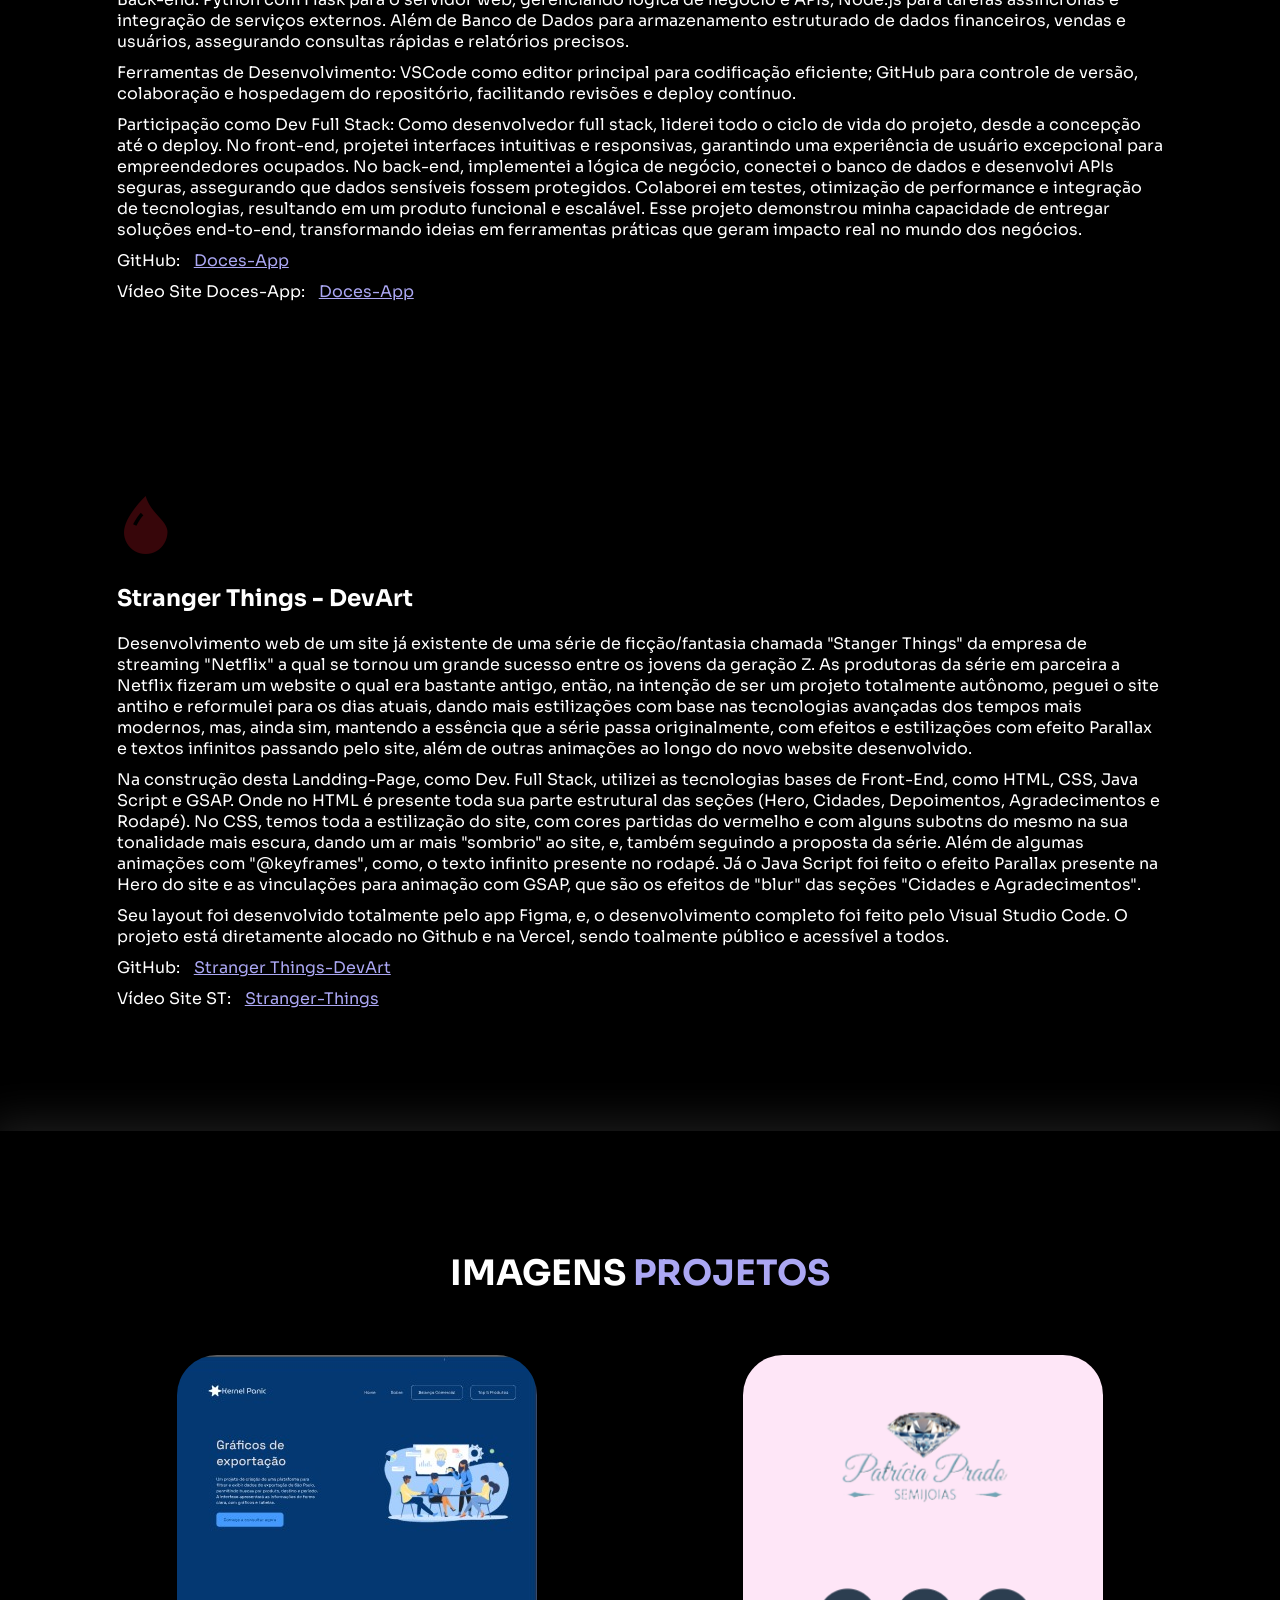
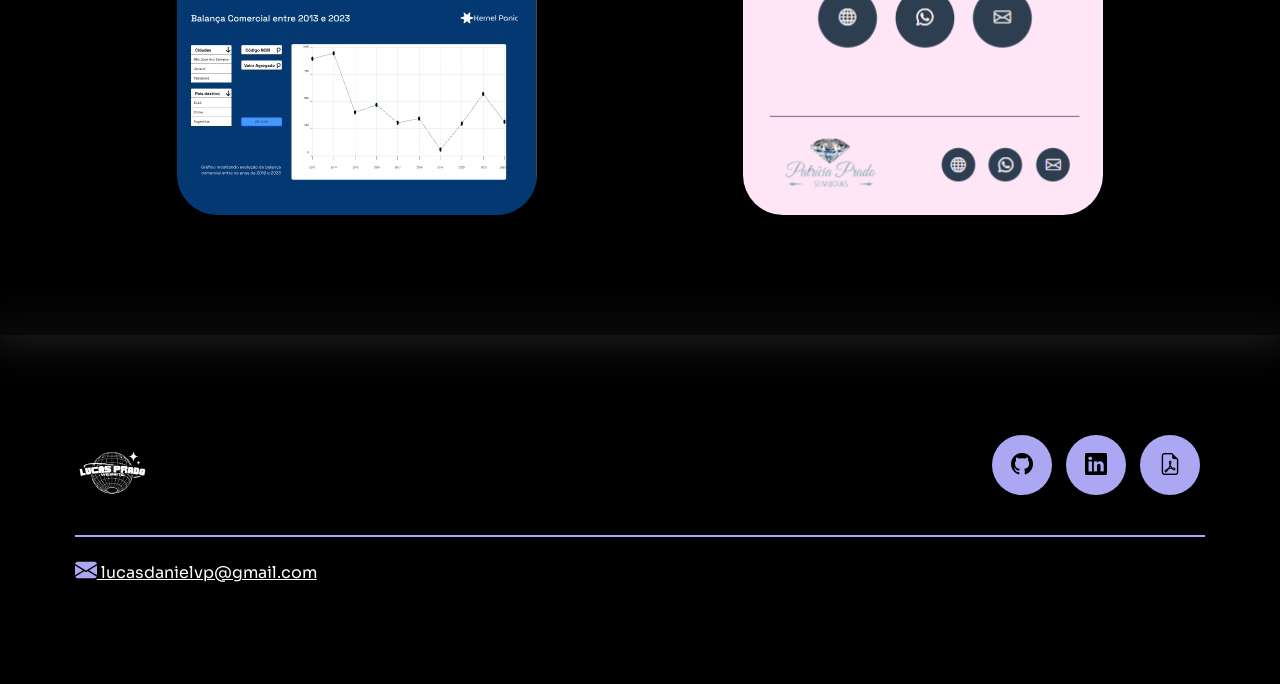
==== commit ca95a0cc: "pequenas alterações" ====
--- a/projetos.html
+++ b/projetos.html
@@ -185,7 +185,7 @@
                     </div><!-- especialidades-box4-->
 
                      <div class="especialidades-box">
-                        <i class="bi bi-droplet-fill" style="color: #0C0102;"></i>
+                        <i class="bi bi-droplet-fill" style="color: #37060a;"></i>
                         <h3>Stranger Things - DevArt</h3>
                         <p style="margin-top: 10px;">Desenvolvimento web de um site já existente de uma série de ficção/fantasia chamada "Stanger Things" da empresa de streaming "Netflix"
                         a qual se tornou um grande sucesso entre os jovens da geração Z. As produtoras da série em parceira a Netflix fizeram um website o qual era bastante antigo, então,
@@ -208,7 +208,7 @@
 
                         <p style="margin-top: 10px;">
                             Vídeo Site ST:&nbsp;
-                            <a href="https://github.com/lucasdaniel0122/Stranger-Things-DevArt" target="_blank" rel="noopener noreferrer" style="margin-left: 6px; color: rgb(171, 167, 243); text-decoration: underline;">
+                            <a href="https://drive.google.com/drive/u/0/folders/1idw8s7RkYv4xQyyAjHJy-949C8QpLxOo" target="_blank" rel="noopener noreferrer" style="margin-left: 6px; color: rgb(171, 167, 243); text-decoration: underline;">
                                 Stranger-Things
                             </a>
                         </p>
@@ -256,3 +256,5 @@
 
 
 
+
+
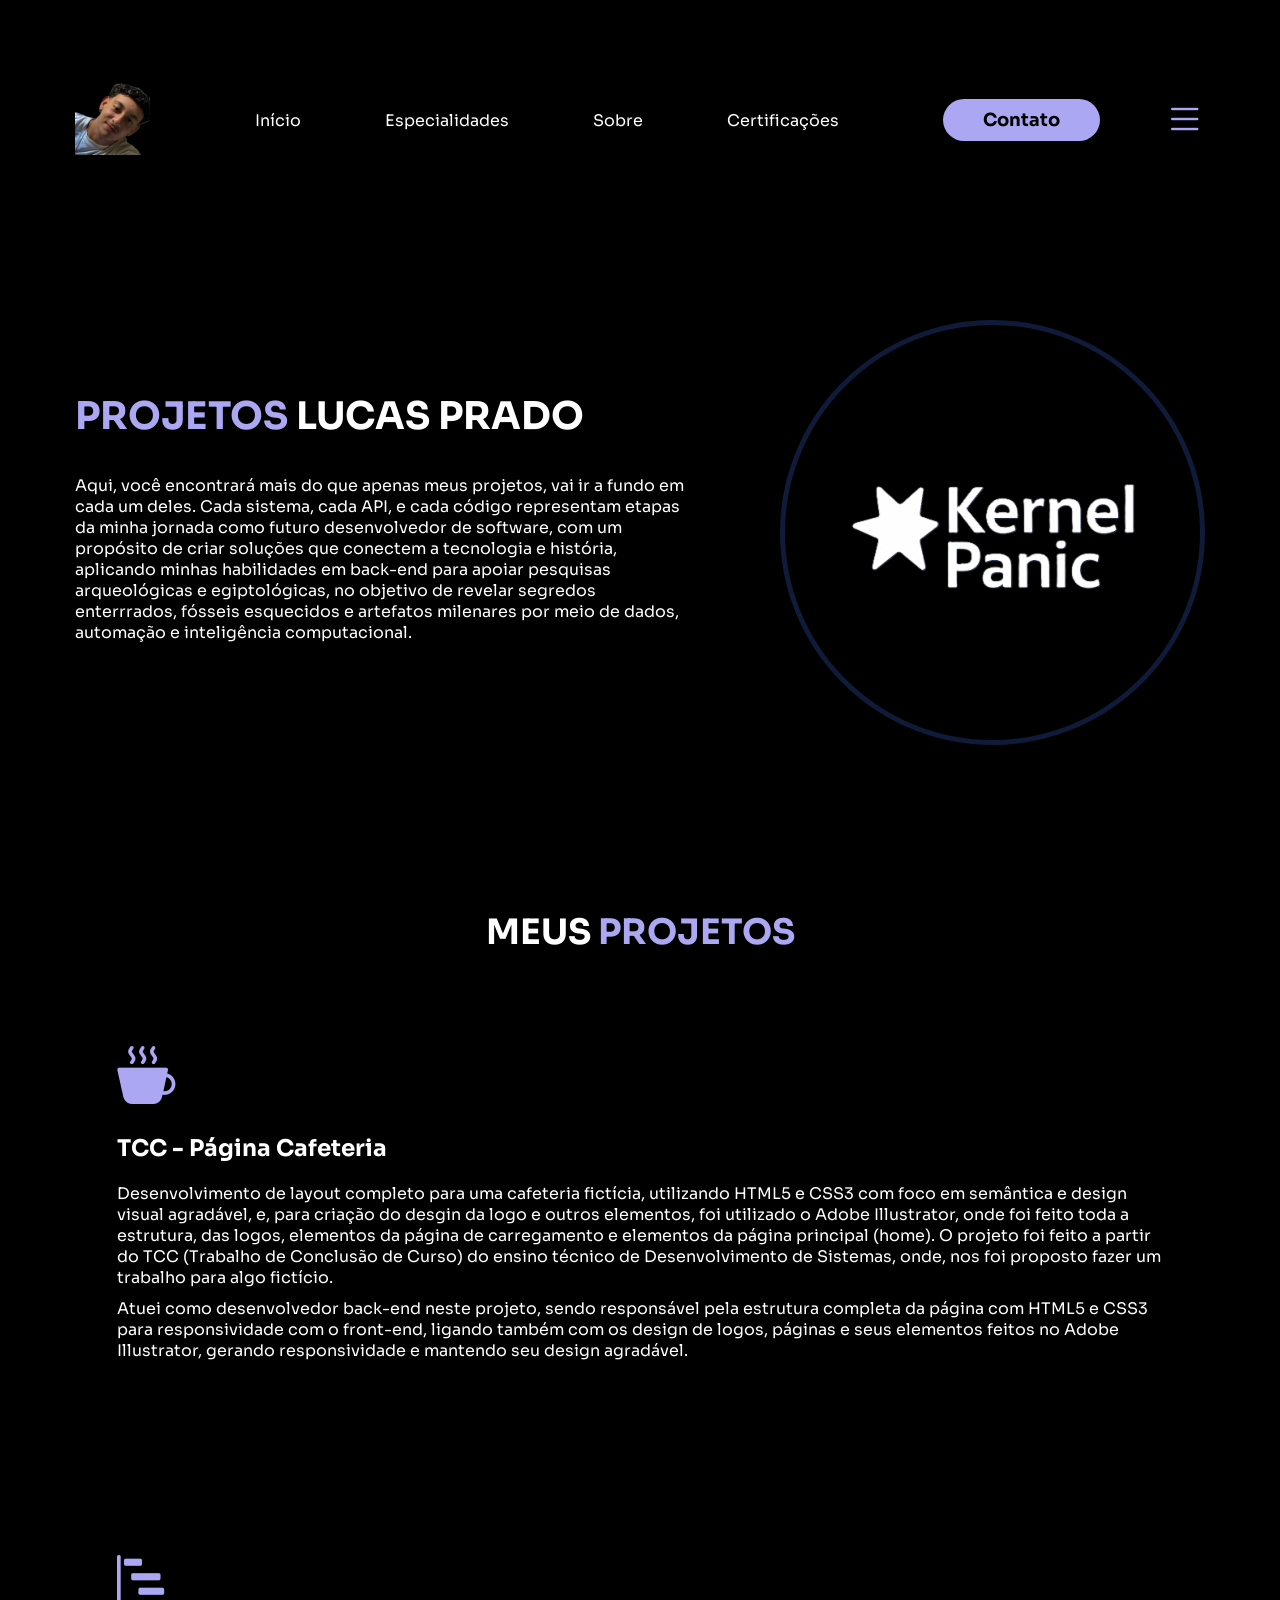
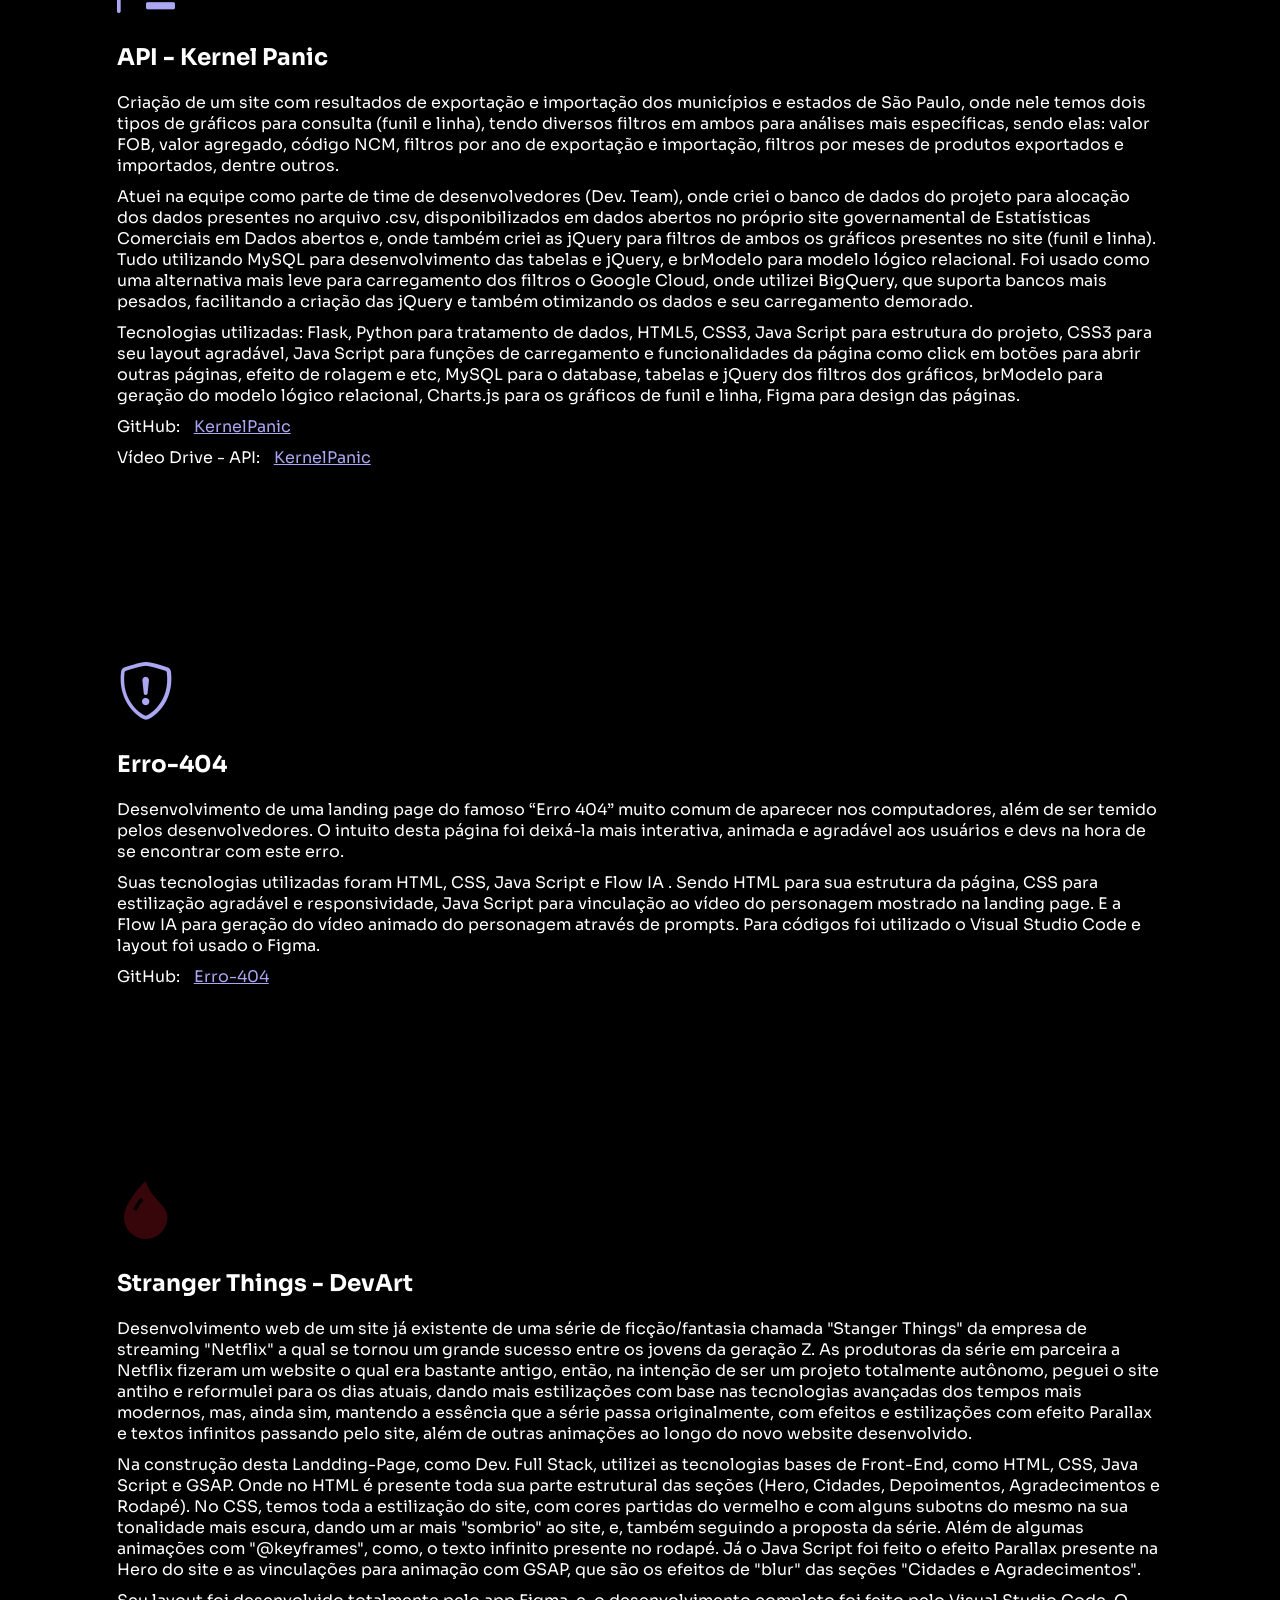
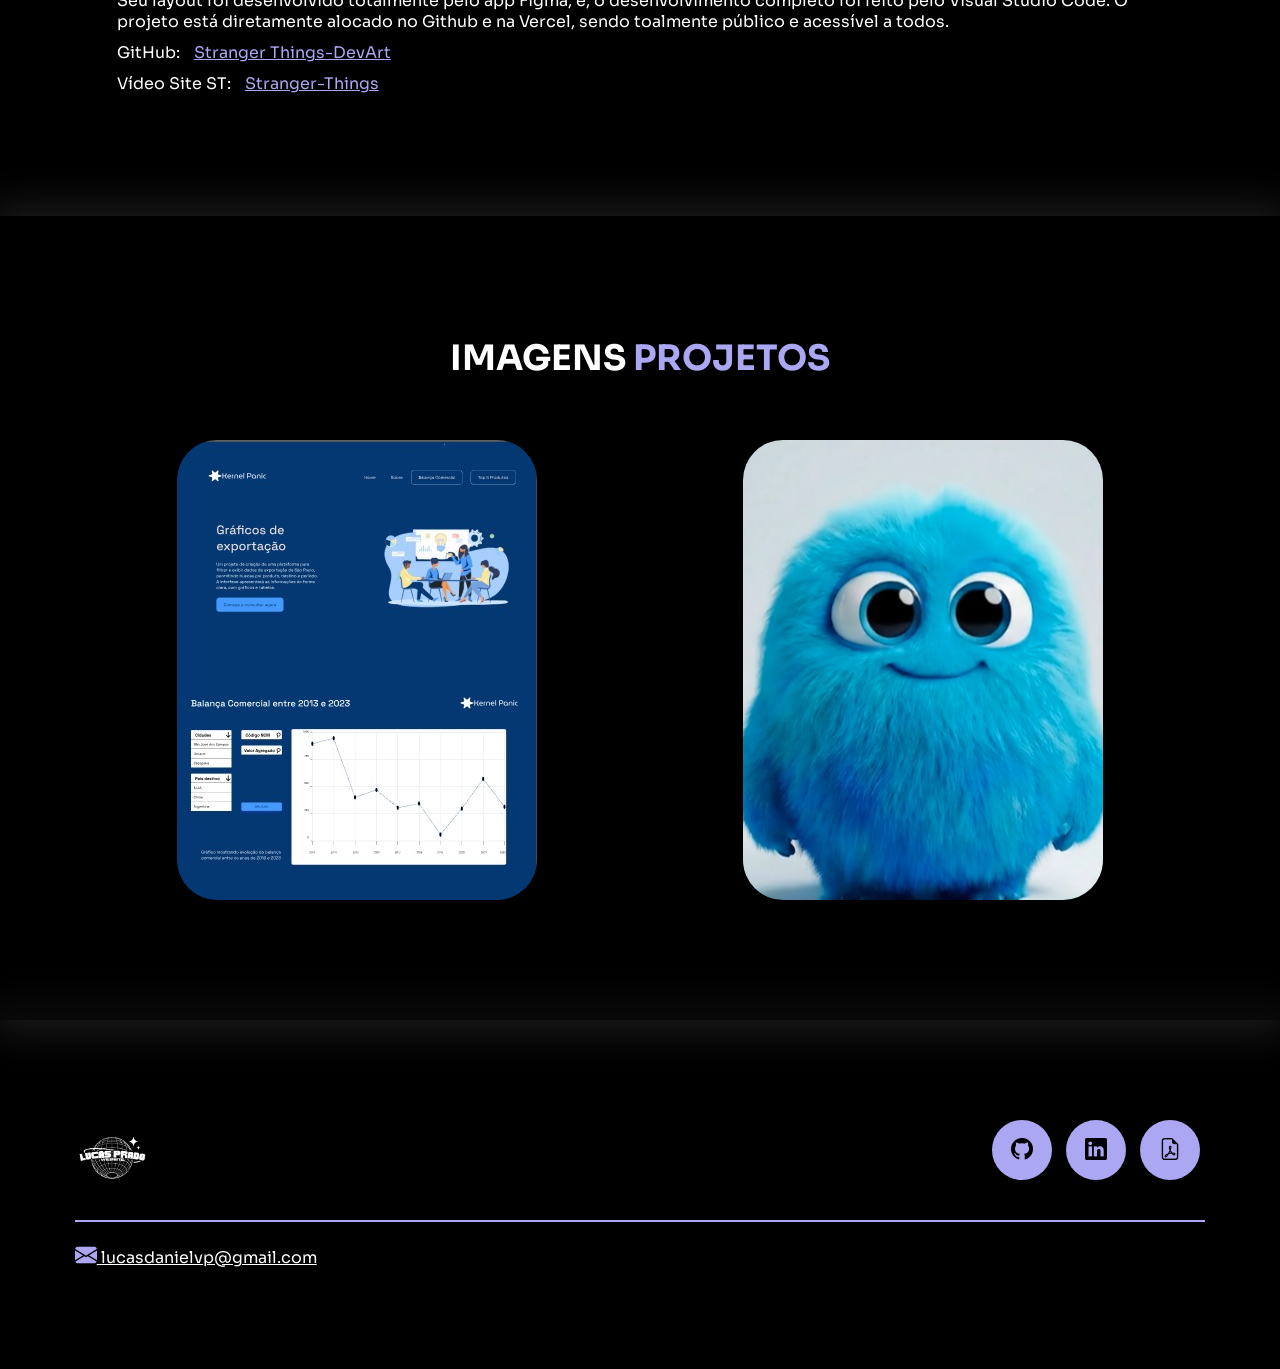
==== commit 70b8744e: "Adicionando novo projeto" ====
--- a/projetos.html
+++ b/projetos.html
@@ -17,7 +17,7 @@
         <div class="interface">
             <div class="logo">
                 <a href="index.html">
-                    <img src="images/logo3.png" alt="Logo do site" style="height: 75px;">
+                    <img src="images/lucas1.png" alt="Logo do site" style="height: 75px;">
                 </a>
             </div><!--logo-->
             <nav class="menu-desktop">
@@ -122,67 +122,25 @@
                         </a>
                         </p>
                         
-                    </div><!--especialiades-box2-->
-                    
+                    </div><!--especialidades-box2-->
+
                     <div class="especialidades-box">
-                        <i class="bi bi-gem"></i>
-                        <h3>Site Patrícia Prado Semijoias</h3>
-                        <p style="margin-top: 10px;">Layout para loja de semijoias com foco em apresentação de catálogo e canais de contato diretos para clientes. Simples, 
-                        elegante e funcional, com links para diferentes serviços da loja, como, site oficial de compra dos produtos e consulta de preços e etc, WhatsApp 
-                        para contato referente aos produtos e mais informações e e-mail de suporte para quaisquer outros probelmas.</p>
-                        <p style="margin-top: 10px;">Suas tecnologias utilizadas foram HTML5, CSS3 e JavaScript, sendo o HTML5 para estrutura da página, CSS3 para layout 
-                        e design, e, JavaScript para função de carregamento da página e click de botões dos links.</p>
+                        <i class="bi bi-shield-exclamation"></i>
+                        <h3>Erro-404</h3>
+                        <p style="margin-top: 10px;">Desenvolvimento de uma landing page do famoso “Erro 404” muito comum de aparecer
+                        nos computadores, além de ser temido pelos desenvolvedores. O intuito desta página foi deixá-la mais interativa, 
+                        animada e agradável aos usuários e devs na hora de se encontrar com este erro.</p>
+                        <p style="margin-top: 10px;">Suas tecnologias utilizadas foram  HTML, CSS, Java Script e Flow IA . Sendo HTML para sua estrutura da
+                        página, CSS para estilização agradável e responsividade, Java Script para vinculação ao vídeo do personagem mostrado na landing page. 
+                        E a Flow IA para geração do vídeo animado do personagem através de prompts. Para códigos foi utilizado o Visual Studio Code e layout foi usado o Figma.</p>
                         <p style="margin-top: 10px;">
                             GitHub:&nbsp;
-                            <a href="https://github.com/lucasdaniel0122/site-patricia-prado" target="_blank" rel="noopener noreferrer" style="margin-left: 6px; color: rgb(171, 167, 243); text-decoration: underline;">
-                             Site Patricia Prado 
+                            <a href="https://github.com/lucasdaniel0122/Erro-404" target="_blank" rel="noopener noreferrer" style="margin-left: 6px; color: rgb(171, 167, 243); text-decoration: underline;">
+                             Erro-404
                             </a>
                         </p>
 
-                        <p style="margin-top: 10px;">
-                            Vídeo Site Patrícia Prado:&nbsp;
-                            <a href="https://drive.google.com/file/d/1wSZqzcw1KV9mx8O5J5YXL-K8w8VsDt1q/view?usp=sharing" target="_blank" rel="noopener noreferrer" style="margin-left: 6px; color: rgb(171, 167, 243); text-decoration: underline;">
-                              Site Patrícia Prado
-                            </a>
-                        </p>
-                        
-                    </div><!--especialidades-box3-->
-
-                    <div class="especialidades-box">
-                        <i class="bi bi-cake2-fill"></i>
-                        <h3>Doces-App</h3>
-                        <p style="margin-top: 10px;">Desenvolvimento de uma plataforma web de controle financeiro e gestão de vendas, especialmente desenvolvida para empreendedores doceiros. 
-                        O sistema oferece uma solução completa e intuitiva para rastrear receitas, despesas, lucros, vendas diárias, ajudando donos de docerias a otimizar operações, reduzir
-                        perdas e maximizar ganhos. Com um painel simples onde poderá ser registrado vendas de bolos, doces e encomendas personalizadas, gera relatórios automáticos e prevê
-                        tendências de negócio - tudo em tempo real, acessível de qualquer dispositivo. Com essa ferramenta, empreendedores transformam dados em decisões inteligentes
-                        impulsionando o crescimento de seus negócios, garantindo sustentabilidade financeira em um mercado competitivo. (Em andamento!!)</p>
-                        <p style="margin-top: 10px;">Para construir um sistema robusto e moderno, como Desenvovlvedor Full Stack, devo garantir diversificação  de tecnologias, garantindo
-                        performance, segurança e facilidade de manutenção.</p>
-                        <p style="margin-top: 10px;"> Font-end: HTML e CSS para estrutura e estilização responsiva, criando layouts atrativos e adaptáveis; JavaScript para interatividade 
-                        dinâmica, como validações de formulários e atualizações em tempo real.</p>
-                        <p style="margin-top: 10px;">Back-end: Python com Flask para o servidor web, gerenciando lógica de negócio e APIs; Node.js para tarefas assíncronas e integração de 
-                        serviços externos. Além de Banco de Dados para armazenamento estruturado de dados financeiros, vendas e usuários, assegurando consultas rápidas e relatórios precisos.</p>
-                        <p style="margin-top: 10px;">Ferramentas de Desenvolvimento: VSCode como editor principal para codificação eficiente; GitHub para controle de versão, colaboração e 
-                        hospedagem do repositório, facilitando revisões e deploy contínuo.</p>
-                        <p style="margin-top: 10px;">Participação como Dev Full Stack: Como desenvolvedor full stack, liderei todo o ciclo de vida do projeto, desde a concepção até o deploy. 
-                        No front-end, projetei interfaces intuitivas e responsivas, garantindo uma experiência de usuário excepcional para empreendedores ocupados. No back-end, implementei a 
-                        lógica de negócio, conectei o banco de dados e desenvolvi APIs seguras, assegurando que dados sensíveis fossem protegidos. Colaborei em testes, otimização de performance 
-                        e integração de tecnologias, resultando em um produto funcional e escalável. Esse projeto demonstrou minha capacidade de entregar soluções end-to-end, transformando ideias 
-                        em ferramentas práticas que geram impacto real no mundo dos negócios.</p>
-                        <p style="margin-top: 10px;">
-                            GitHub:&nbsp;
-                            <a href="https://github.com/lucasdaniel0122/Doces-App" target="_blank" rel="noopener noreferrer" style="margin-left: 6px; color: rgb(171, 167, 243); text-decoration: underline;">
-                             Doces-App 
-                            </a>
-                        </p>
-
-                        <p style="margin-top: 10px;">
-                            Vídeo Site Doces-App:&nbsp;
-                            <a href="https://drive.google.com/file/d/1wSZqzcw1KV9mx8O5J5YXL-K8w8VsDt1q/view?usp=sharing" target="_blank" rel="noopener noreferrer" style="margin-left: 6px; color: rgb(171, 167, 243); text-decoration: underline;">
-                              Doces-App
-                            </a>
-                        </p>
-                    </div><!-- especialidades-box4-->
+                    </div><!-- especialidades-box3-->
 
                      <div class="especialidades-box">
                         <i class="bi bi-droplet-fill" style="color: #37060a;"></i>
@@ -212,7 +170,7 @@
                                 Stranger-Things
                             </a>
                         </p>
-                    </div><!-- especialidades-box5 -->
+                    </div><!-- especialidades-box3 -->
                 </div><!--flex-->
             </div><!--interface-->
         </section><!--especialidades-->
@@ -223,8 +181,8 @@
                     <div class="img-projetos" style="background-image: url(images/projetoAPI.jpeg);">
                         <div class="overlay">API - Kernel Panic</div>
                     </div><!--img1 projetos-->
-                    <div class="img-projetos" style="background-image: url(images/projetoSemijoias1.png);">
-                        <div class="overlay"> Site Patricia Prado</div>
+                    <div class="img-projetos" style="background-image: url(images/erro404Img.png);">
+                        <div class="overlay"> Erro-404</div>
                     </div><!--img2 projetos-->
                 </div><!--flex-->
             </div><!--interface-->
@@ -240,7 +198,7 @@
                 <div class="btn-social">
                   <a href="https://github.com/lucasdaniel0122" target="_blank"><button><i class="bi bi-github"></i></button></a>
                   <a href="https://www.linkedin.com/in/lucas-do-prado-30843b33a/" target="_blank"><button><i class="bi bi-linkedin"></i></button></a>
-                  <a href="docs/lucas_devfullstack.pdf" download><button><i class="bi bi-file-earmark-pdf"></i></button></a>
+                  <a href="docs/lucasprado_dev.pdf" download><button><i class="bi bi-file-earmark-pdf"></i></button></a>
                 </div><!--btn social-->
                 </div><!--flex-->
             </div><!--line footer-->
@@ -258,3 +216,4 @@
 
 
 
+
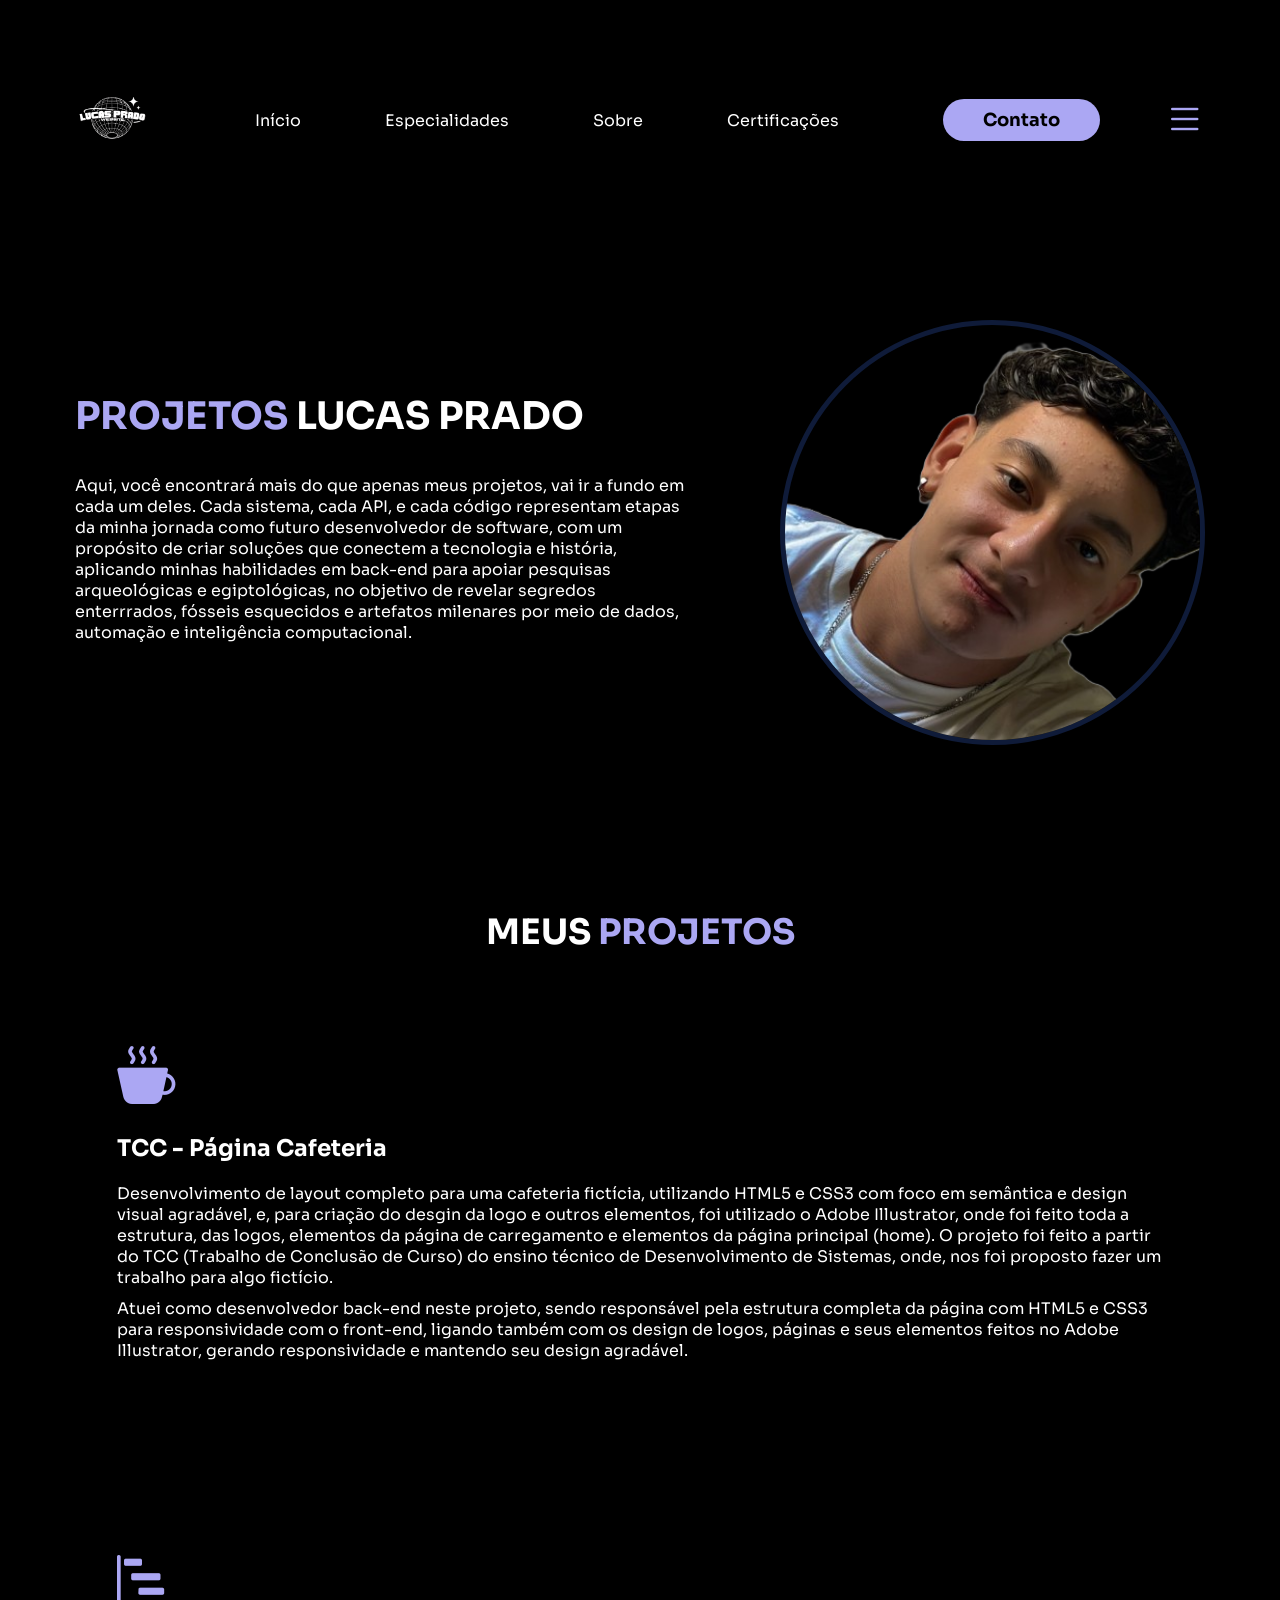
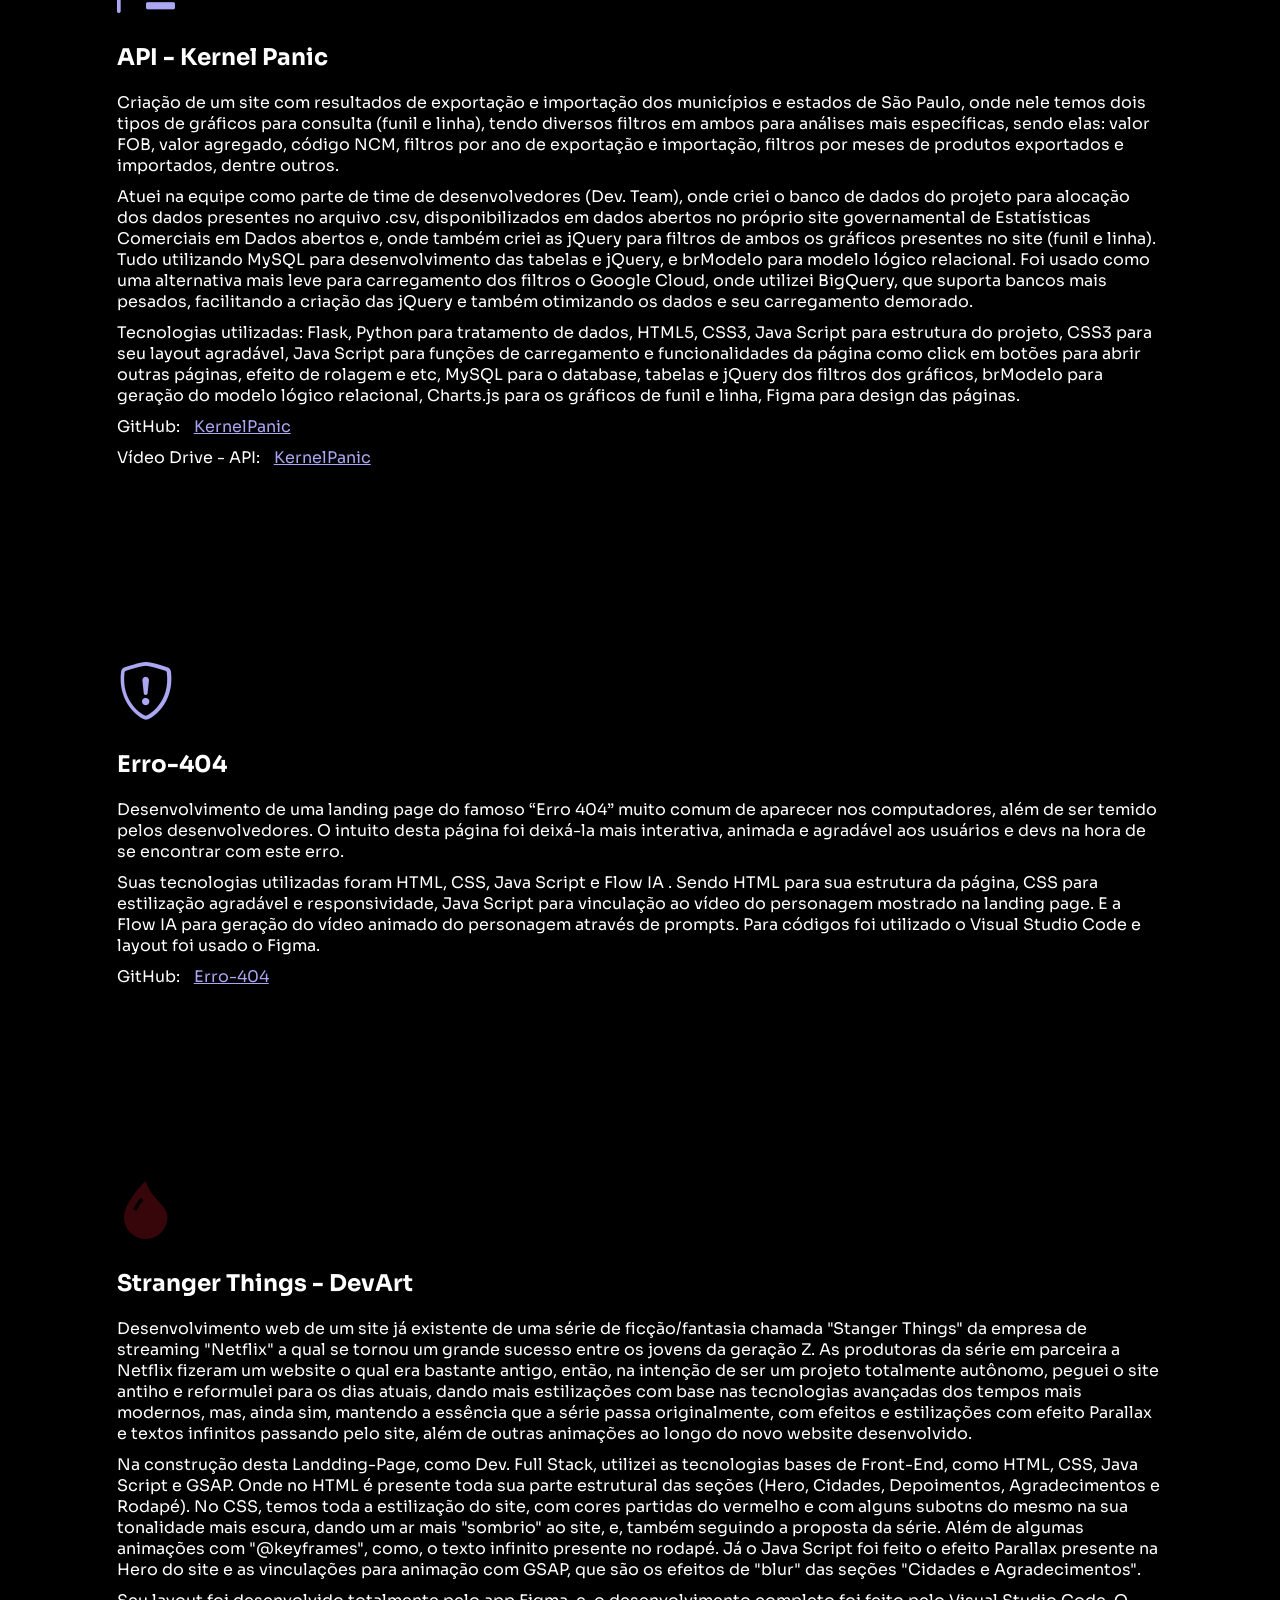
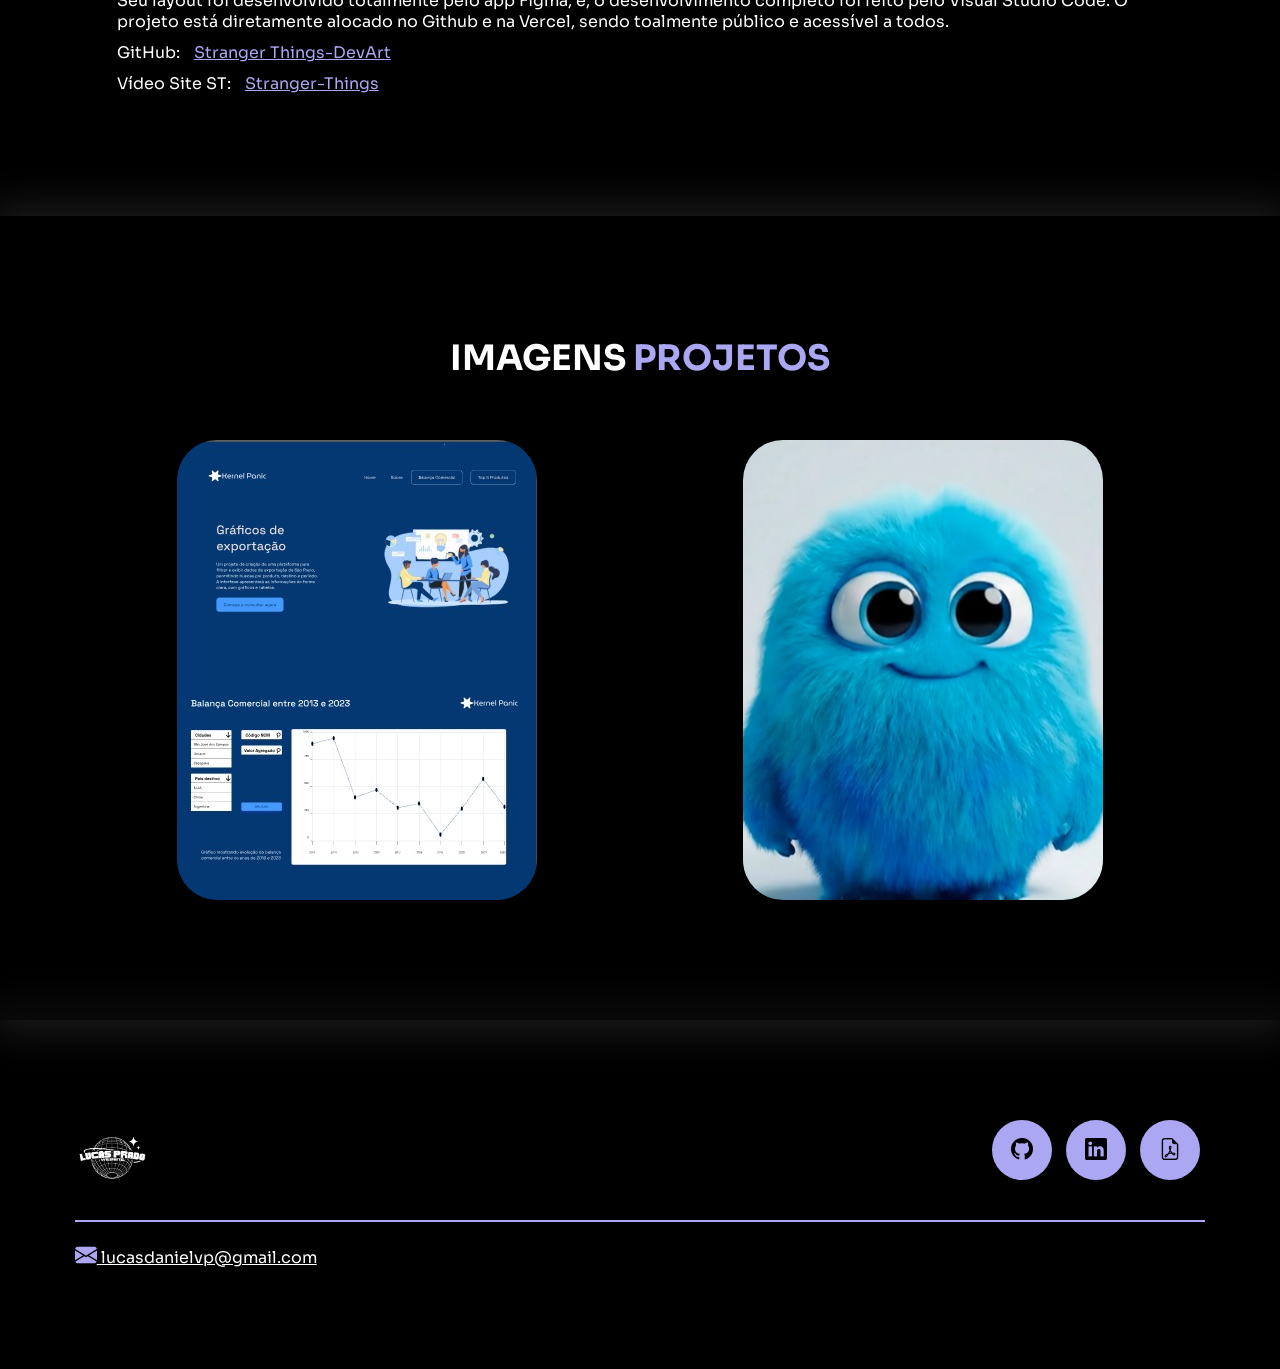
==== commit 63a612ec: "pequenos ajustes" ====
--- a/projetos.html
+++ b/projetos.html
@@ -17,7 +17,7 @@
         <div class="interface">
             <div class="logo">
                 <a href="index.html">
-                    <img src="images/lucas1.png" alt="Logo do site" style="height: 75px;">
+                    <img src="images/logo3.png" alt="Logo do site" style="height: 75px;">
                 </a>
             </div><!--logo-->
             <nav class="menu-desktop">
@@ -68,7 +68,7 @@
                            fósseis esquecidos e artefatos milenares por meio de dados, automação e inteligência computacional.</p>
                     </div><!--txt topo site-->
                     <div class="img-topo-site">
-                        <img src="images/logoAPI.png" alt="" style="height: 425px;">
+                        <img src="images/lucas1.png" alt="" style="height: 425px;">
                     </div><!--img topo site-->
                 </div><!--flex-->
             </div><!--interface-->
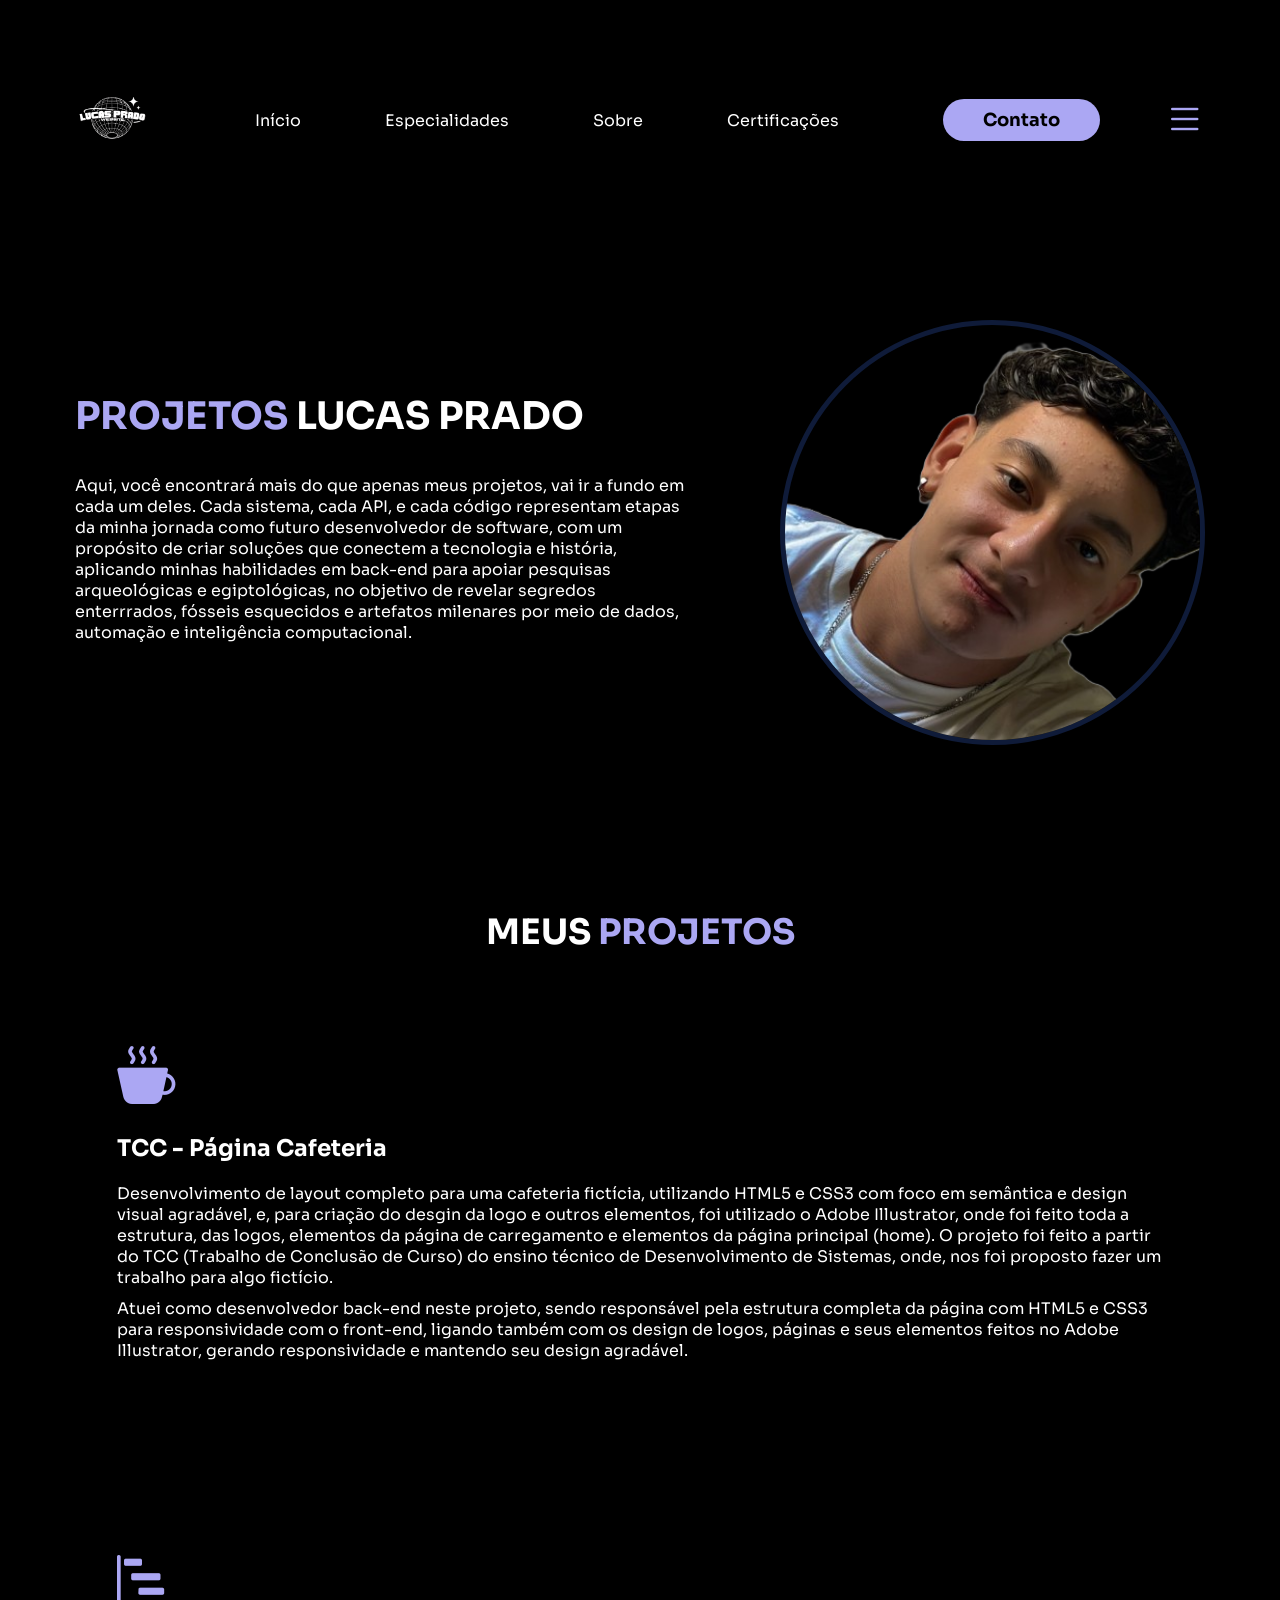
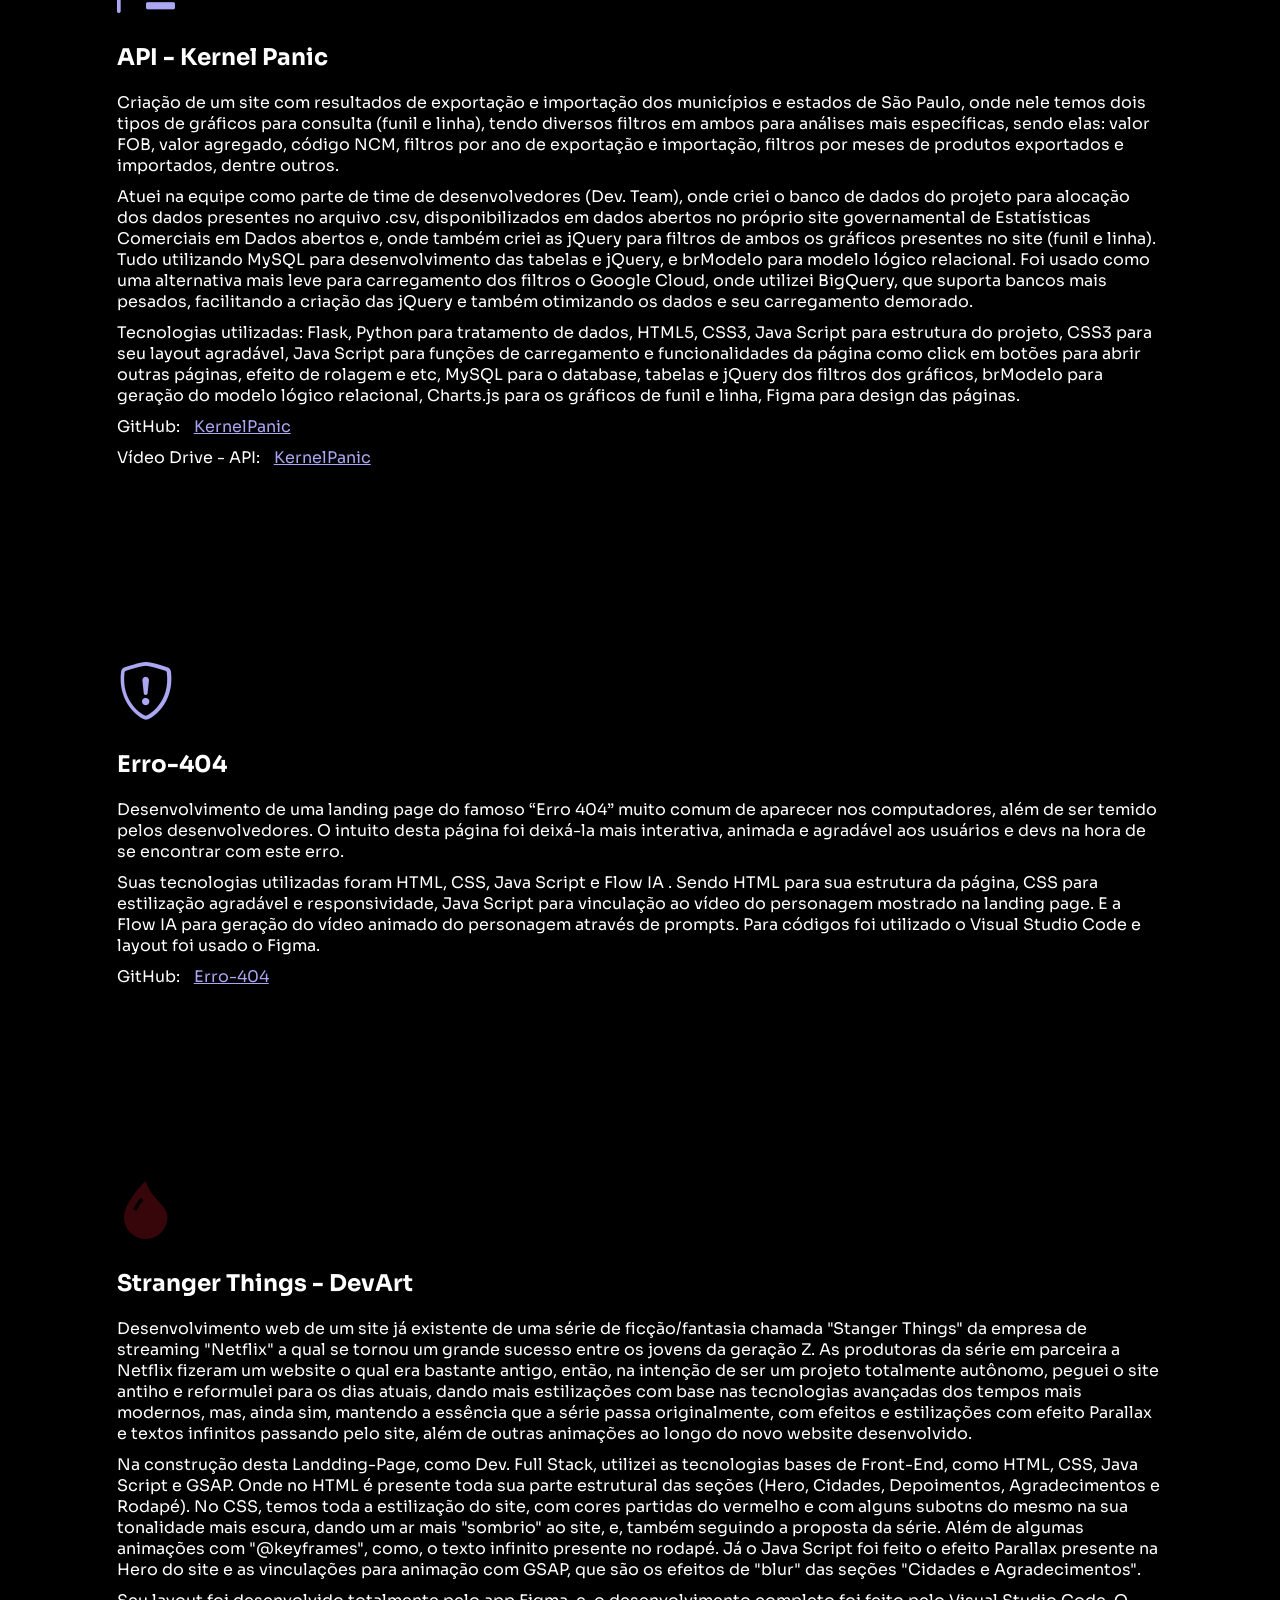
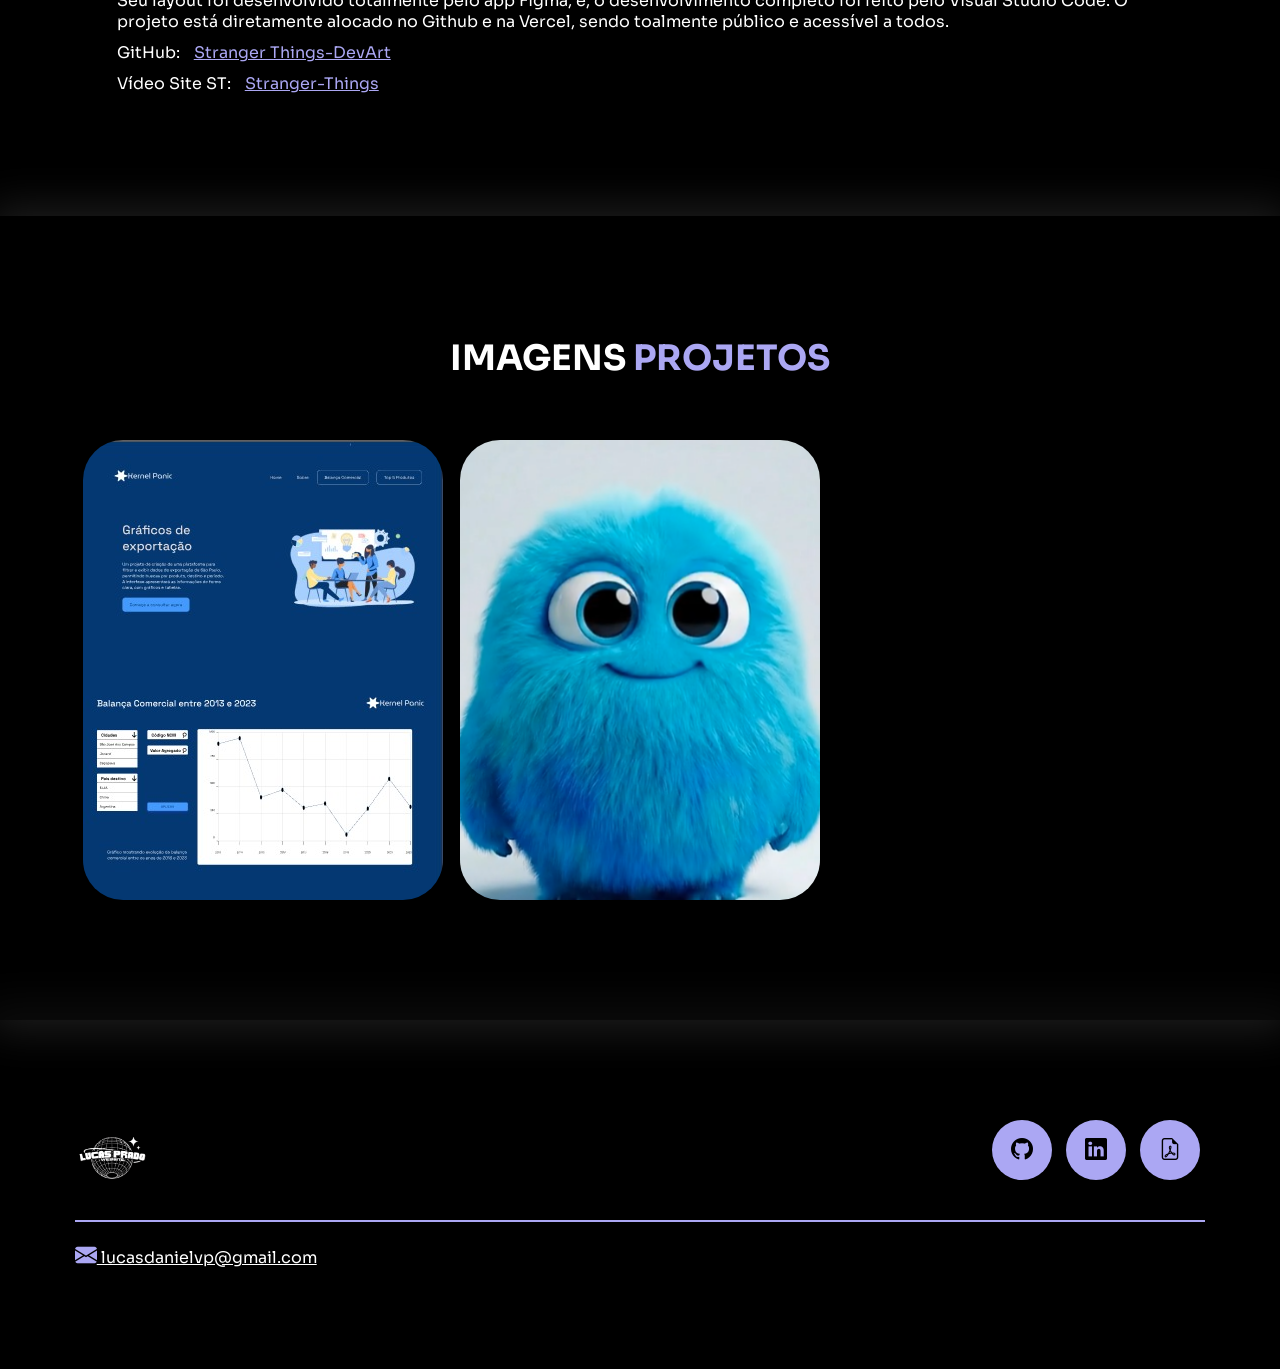
==== commit 43fc5cdf: "pequenos ajustes" ====
--- a/projetos.html
+++ b/projetos.html
@@ -184,6 +184,9 @@
                     <div class="img-projetos" style="background-image: url(images/erro404Img.png);">
                         <div class="overlay"> Erro-404</div>
                     </div><!--img2 projetos-->
+                    <div class="img-projetos" style="background-image: url(images/stImage.svg);">
+                        <div class="overlay">ST-DevArt</div>
+                    </div><!--img3 projetos-->
                 </div><!--flex-->
             </div><!--interface-->
         </section><!--projetos-->
